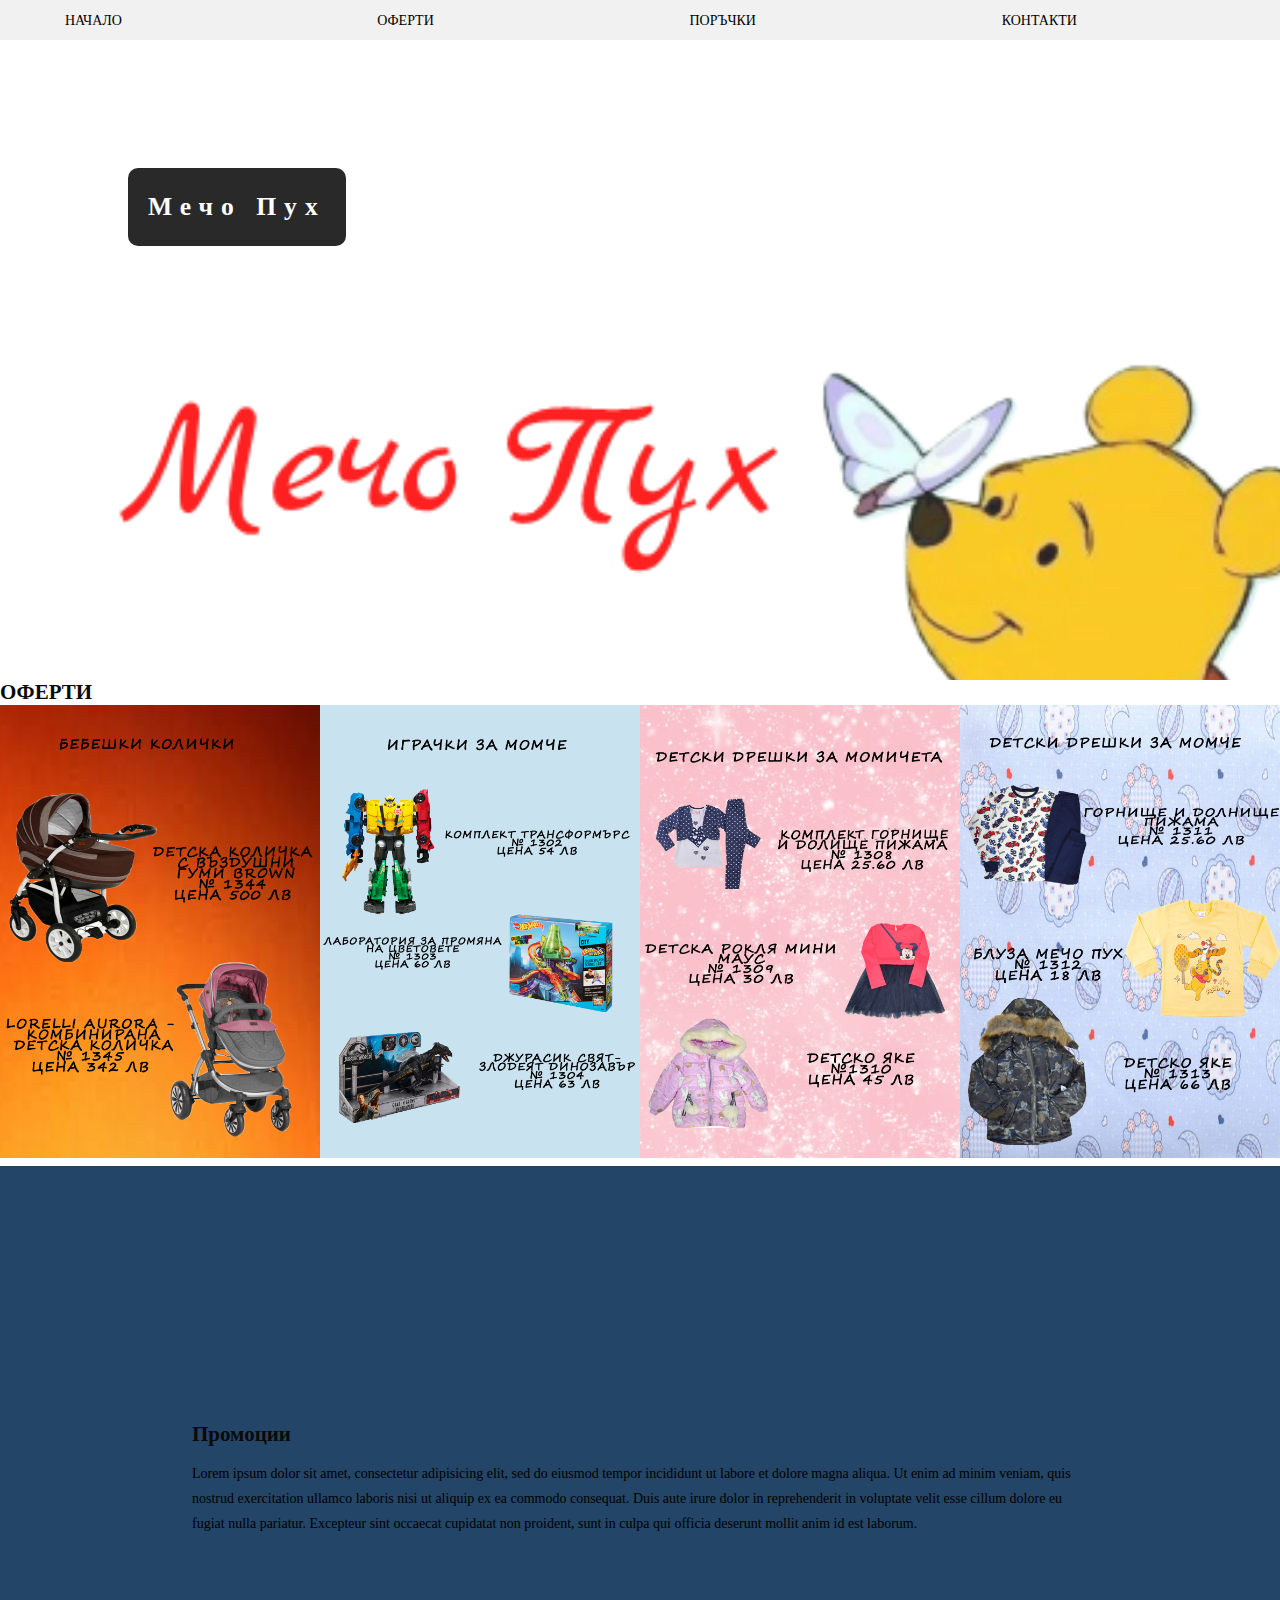
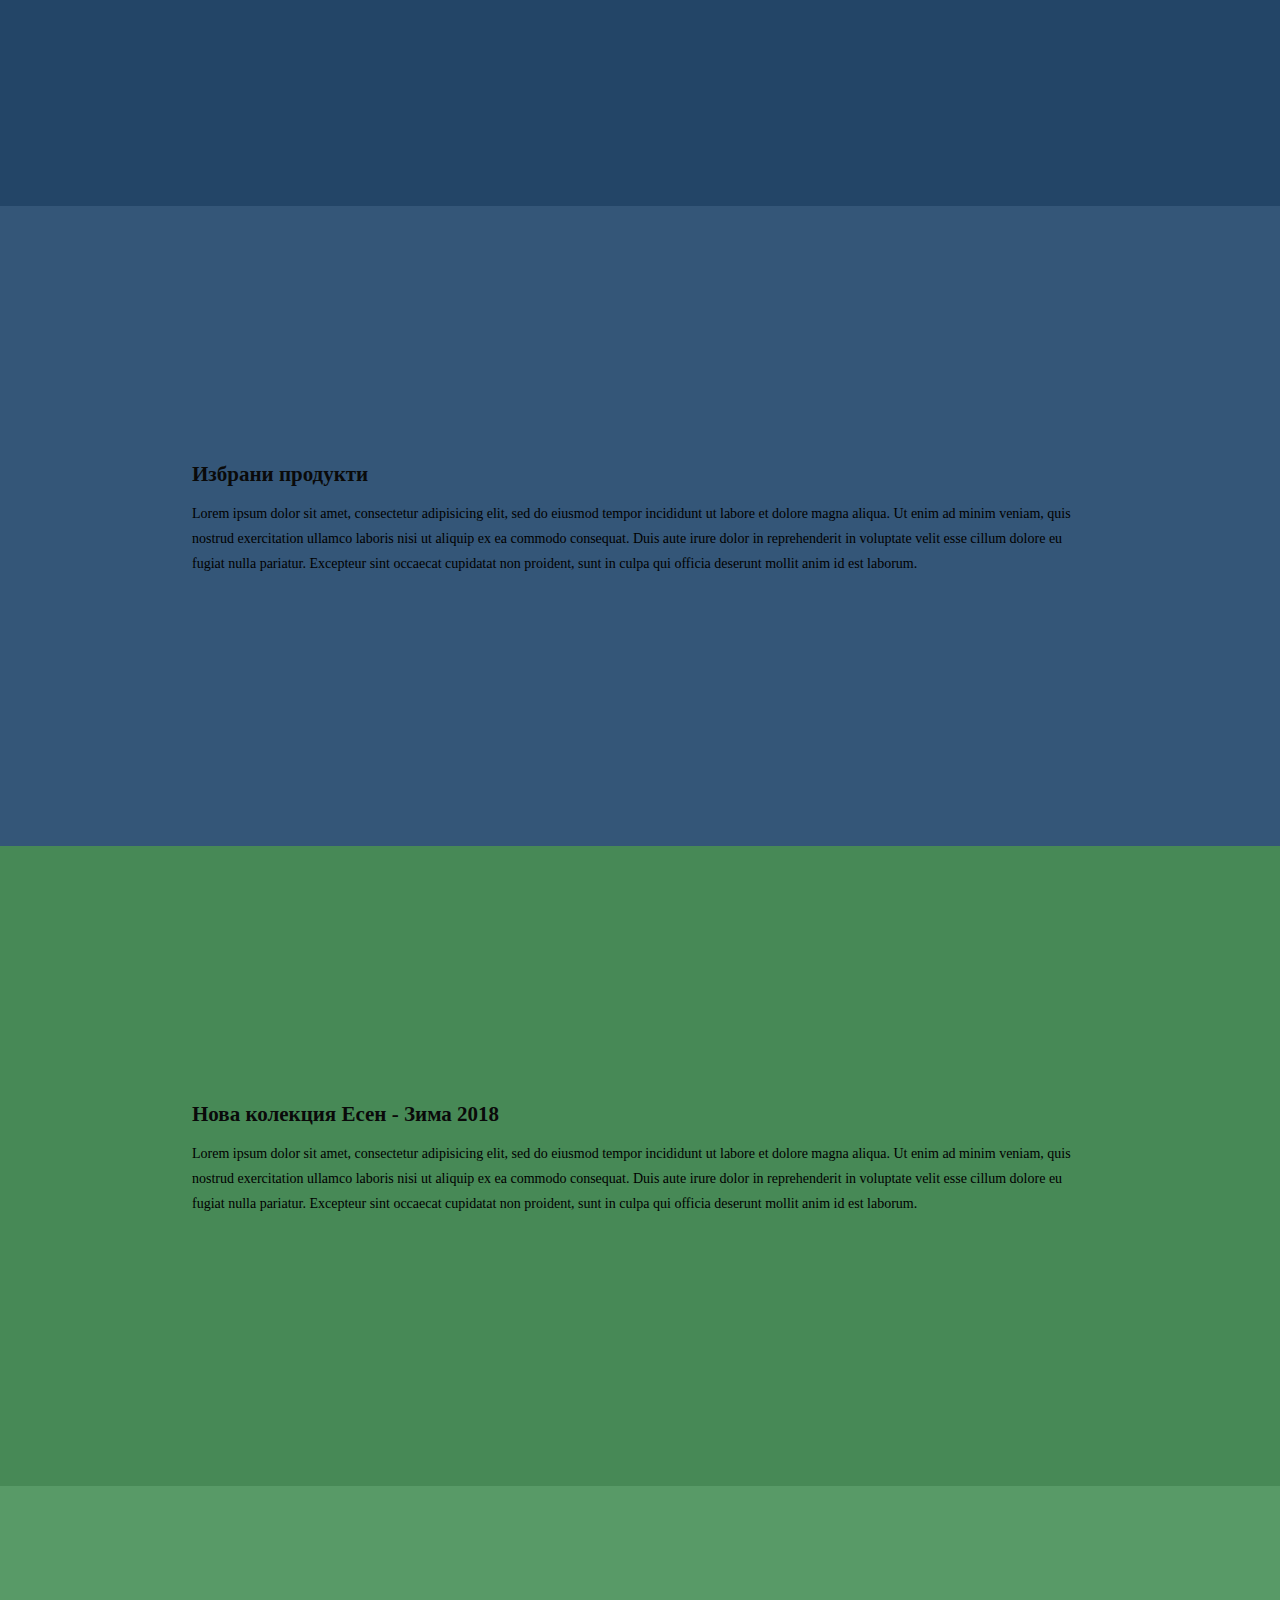
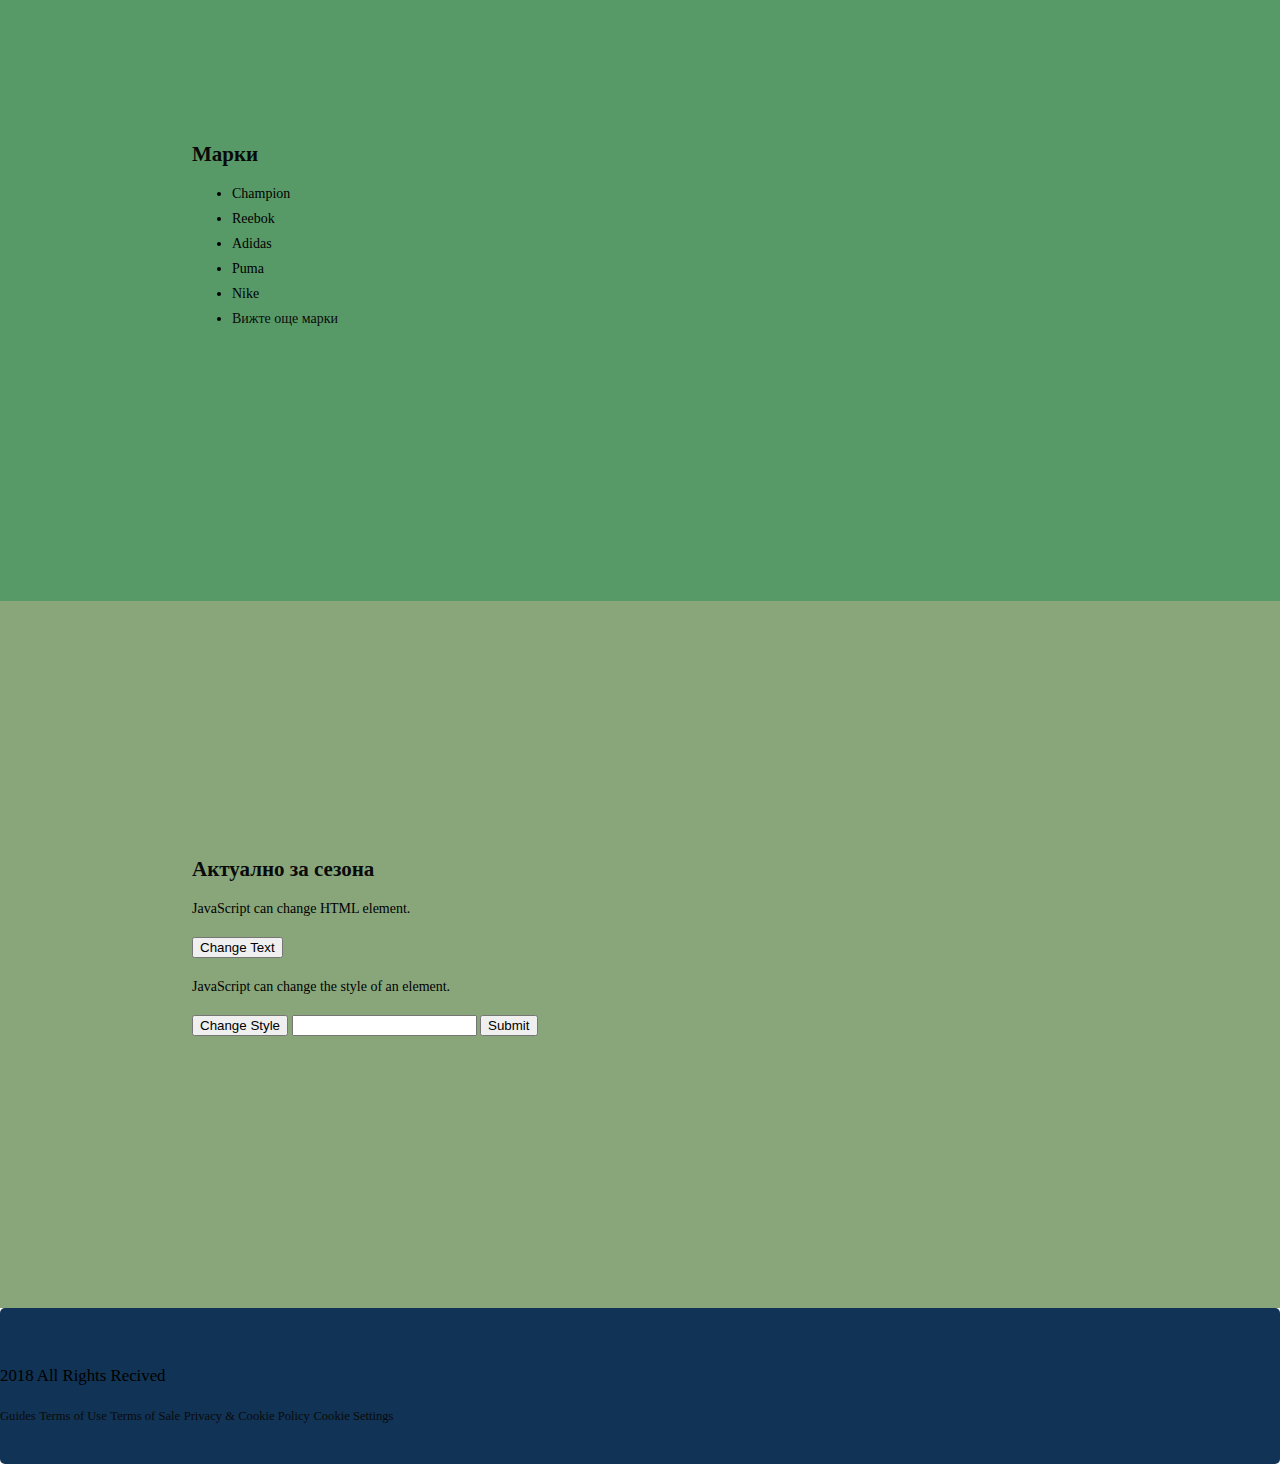
==== index.htm @ d4094ed6 "Add first files" ====
<!DOCTYPE html>
<html lang="bg" dir="ltr">
    <head>
        <meta charset="utf-8">
        <meta name="viewport" content="width=device-width, initial-scale=1">
        <title>SPORT BG</title>
    	<link rel="stylesheet" href="Style.css"/>
    </head>
    <body>
      	<header class="mainHeader">
          <nav id="primary-nav" aria-label="Main Navigation">
              <ul class="container">
                <li>
                  <a href="#" aria-current="page">НАЧАЛО</a>
               </li>
                <li>
                  <a href="#">ОФЕРТИ</a>
                </li>
                <li>
                  <a href="#">ПОРЪЧКИ</a>
                </li>
                <li>
                  <a href="#">КОНТАКТИ</a>
                </li>
            </ul>
          </nav>
      	</header>
        <div class="Header">
                <h1 class="Title">Мечо Пух</h1>
        </div>
    	<div class="mainContent">
    		<div class="Content">
          <header>
            <h2><a href="#" title="First post">ОФЕРТИ</a></h2>
          </header>
          <div class="Firstcontainer">
            <div class="container">
              <img src="img\Детски колички.png" alt="Детски колички" class="image">
              <div class="middle">
                <a href="CatalogSports.htm">Детски колички</a>
              </div>
            </div>
            <div class="container">
              <img src="img\Играчки за момче.png" alt="Играчки за момче" class="image">
              <div class="middle">
                <a href="CatalogSports.htm">Играчки за момче</a>
              </div>
            </div>
            <div class="container">
              <img src="img\Детски дрехи момиче.png" alt="Детски дрехи момиче" class="image">
              <div class="middle">
                <a href="CatalogSports.htm">Детски дрехи момиче</a>
              </div>
            </div>
            <div class="container">
              <img src="img\Детски дрехи момче.png" alt="Детски дрехи момче" class="image">
              <div class="middle">
                <a href="CatalogSports.htm">Детски дрехи момче</a>
              </div>
            </div>
          </div>
                <article class="Two">
                    <header>
                      <h2><a href="#" title="Second post">Промоции</a></h2>
    				        </header>
    					           <p>Lorem ipsum dolor sit amet, consectetur adipisicing elit, sed do eiusmod tempor incididunt ut labore et dolore magna aliqua. Ut enim ad minim veniam, quis nostrud exercitation ullamco laboris nisi ut aliquip ex ea commodo consequat. Duis aute irure dolor in reprehenderit in voluptate velit esse cillum dolore eu fugiat nulla pariatur. Excepteur sint occaecat cupidatat non proident, sunt in culpa qui officia deserunt mollit anim id est laborum.</p>
                </article>
                <article class="Three">
                    <header>
    					             <h2><a href="#" title="Second post">Избрани продукти</a></h2>
                    </header>
    					           <p>Lorem ipsum dolor sit amet, consectetur adipisicing elit, sed do eiusmod tempor incididunt ut labore et dolore magna aliqua. Ut enim ad minim veniam, quis nostrud exercitation ullamco laboris nisi ut aliquip ex ea commodo consequat. Duis aute irure dolor in reprehenderit in voluptate velit esse cillum dolore eu fugiat nulla pariatur. Excepteur sint occaecat cupidatat non proident, sunt in culpa qui officia deserunt mollit anim id est laborum.</p>
                </article>
                <article class="Four">
                    <header>
    					<h2><a href="#" title="Second post">Нова колекция Есен - Зима 2018</a></h2>
    				</header>
    					<p>Lorem ipsum dolor sit amet, consectetur adipisicing elit, sed do eiusmod tempor incididunt ut labore et dolore magna aliqua. Ut enim ad minim veniam, quis nostrud exercitation ullamco laboris nisi ut aliquip ex ea commodo consequat. Duis aute irure dolor in reprehenderit in voluptate velit esse cillum dolore eu fugiat nulla pariatur. Excepteur sint occaecat cupidatat non proident, sunt in culpa qui officia deserunt mollit anim id est laborum.</p>
                </article>
                <article class="Five">
                    <header>
    					<h2><a href="#" title="Second post">Марки</a></h2>
    				</header>
                    <ul>
                        <li>Champion</li>
                        <li>Reebok</li>
                        <li>Adidas</li>
                        <li>Puma</li>
                        <li>Nike</li>
                        <li><a href="CatalogBrands.htm">Вижте още марки</a></li>
                    </ul>
                </article>
                <article class="Six">
                  <header>
    					             <h2><a href="#" title="Second post">Актуално за сезона</a></h2>
                  </header>
                          <p id="demo">JavaScript can change HTML element.</p>
                          <button type="button" name="button" onclick="ChangeText()">Change Text</button>
                          <p id="style">JavaScript can change the style of an element.</p>
                          <button type="button" name="button" onclick="ChangeStyle()">Change Style</button>


                          <input id="number">
                          <button type="button" name="button" onclick="numberValidation()">Submit</button>
                          <p id="num"></p>
                </article>
    		</div>
    	</div>
    	<footer class="mainFooter">
          <p>2018 All Rights Recived</p>
          <a href="#">Guides</a>
          <a href="#">Terms of Use</a>
          <a href="#">Terms of Sale</a>
          <a href="#">Privacy & Cookie Policy</a>
          <a href="#">Cookie Settings</a>
    	</footer>
      <script>
          function ChangeText() {
              document.getElementById("demo").innerHTML = "Hello World";
          }
          function ChangeStyle() {
            for (var i = 0; i < 100; i++) {
              document.getElementById("style").style.fontSize="50px"+i;
            }
          }


          function numberValidation() {
              var x, text;
              x = document.getElementById("number").value;
              if (x<1||x>10) {
                  text= "Input not valid";
              }
              else {
                text = "Input valid";
              }
              document.getElementById("num").innerHTML=text;
          }
      </script>
    </body>
</html>
---- Style.css ----
:root {
	--primary-color:#F1F1F1;
	--secondary-color:#710016;
	--trird-color:#0A0A0A;
	--main-text-color:#FFF:
}

body {
	color:var(--main-text-color);
  width: 100%;
  margin: 0;
	font-size: 87.5%;
	font-family: Arial, 'Lucida Sans Unicode';
  font-family: 'Pangolin', cursive;
	line-height: 1.5;
	text-align: left;
}

a{
  text-decoration:none;
}

a:link, a:visited {
	color: #0A0A0A;
}

a:hover, a:active {
	color: var(--trird-color);
}

h2 {
	margin: 0 auto;
}

.body {
	margin: 0 auto;
	width: 100%;
	clear: both;
}

.mainHeader nav {
	background-color:var(--primary-color);
}

.mainHeader nav ul {
	grid-template-columns: repeat(auto-fit, minmax(91px, 1fr));
	display: grid;
	align-content: center;
	grid-column-gap: 9px;
	grid-row-gap: 10px;
	list-style: none;
	margin: 0 auto;
}

.mainHeader nav ul li {
	float: left;
	display: inline;
	list-style: none;
}

.mainHeader nav a:link, .mainHeader nav a:visited {
	color: var(--text-color);
	display: inline-block;
	padding: 10px 25px;
	height: 20px;
}

.mainHeader nav a:hover, .mainHeader nav a:active, .mainHeader nav .active a:link, .mainHeader nav .active a:visited {
	background-color: var(--secondary-color);
	text-shadow: none;
}

.mainHeader nav ul li a {
	border-radius: 5px;
	-noz-border-radius: 5px;
	-wedkit-border-radius: 5px;
}

.Title {
    background-color: var(--trird-color);
    position: absolute;
    top: 20%;
    left: 10%;
    padding: 20px;
    text-align: center;
    color: #FFF;
    font-size: 2vw;
    font-family: 'Pangolin', cursive;
    border-radius: 10px;
    letter-spacing: 8px;
}

.Header {
    position: relative;
    opacity: 0.87;
    background-image: url('img/back_3.png');
    background-size: cover;
    background-repeat: no-repeat;
    background-attachment: fixed;
		padding: 25% 15%;
}

.mainContent {
	line-height: 25px;
	border-radius: 5px;
	-noz-border-radius: 5px;
	-wedkit-border-radius: 5px;
}

.Content {
	width: 100%;
	float: none;
}

/* First post style */

.One {
  background-color: #123456;

}

.Firstcontainer {
	display: grid;
	grid-template-columns: auto auto auto auto auto;

}

.container {
  position: relative;
}

.container img {
	width: 100%;
	height: auto;
}

.image {
  opacity: 1;
  transition: 1s ease;
  backface-visibility: hidden;
}

.middle {
	padding-right: 5%;
  transition: .5s ease;
  opacity: 0;
  position: absolute;
  top: 50%;
  left: 50%;
  transform: translate(-50%, -50%);
  -ms-transform: translate(-50%, -50%);
  text-align: center;
}

.container:hover .image {
  opacity: 0.3;
}

.container:hover .middle {
  opacity: 1;
}

 .middle a {
  background-color: #4CAF50;
  color: white;
  font-size: 1.5vw;

}
/* End first post style*/

.Two {
    background-color: #234567;
    padding: 20% 15%;
}

.Three {
    background-color: #345678;
    padding: 20% 15%;
}

.Four {
    background-color: #478956;
    padding: 20% 15%;
}

.Five {
    background-color: #589A67;
    padding: 20% 15%;
}

.Six {
    background-color: #89A67B;
    padding: 20% 15%;
}

h1 {
	margin: 0;
}

.mainFooter {
	width: 100%;
	border-radius: 5px;
	-noz-border-radius: 5px;
	-wedkit-border-radius: 5px;
	background-color: #113355;
	padding: 3% 0%;
}

.mainFooter p {
	font-size: 120%;
	width: 100%;
	color: #000;
}

.mainFooter a {
	font-size: 90%;
}


@media only screen and (min-width: 150px) and (max-width: 780px)
{

	.body {
		width: 90%;
		font-size: 95%;
	}

	.mainHeader nav {
		height: 200px;
	}

	.mainHeader nav ul {
		padding-left: 0;
	}

	.mainHeader nav ul li {
		width: 100%;
		text-align: center;
	}

	.mainHeader nav a:link, .mainHeader nav a:visited {
		padding: 10px 25px;
		height: 20px;
		display: block;
	}

	.Title {
		font-size: 60%;
		position: sticky;
	}

	.Content {
		width: 100%;
		float: left;
		margin-top: 0%;
	}

	.Two, .Three, .Four, .Five, .Six{
		margin-top: 3%;
	}

	.mainFooter {
		padding: 0px;
	}

	.mainFooter p {
		text-align: center;
		margin: 0px;
	}

	.mainFooter a {
		text-align: center;
		display: block;
		margin: 0px;
		align: center;
	}
}
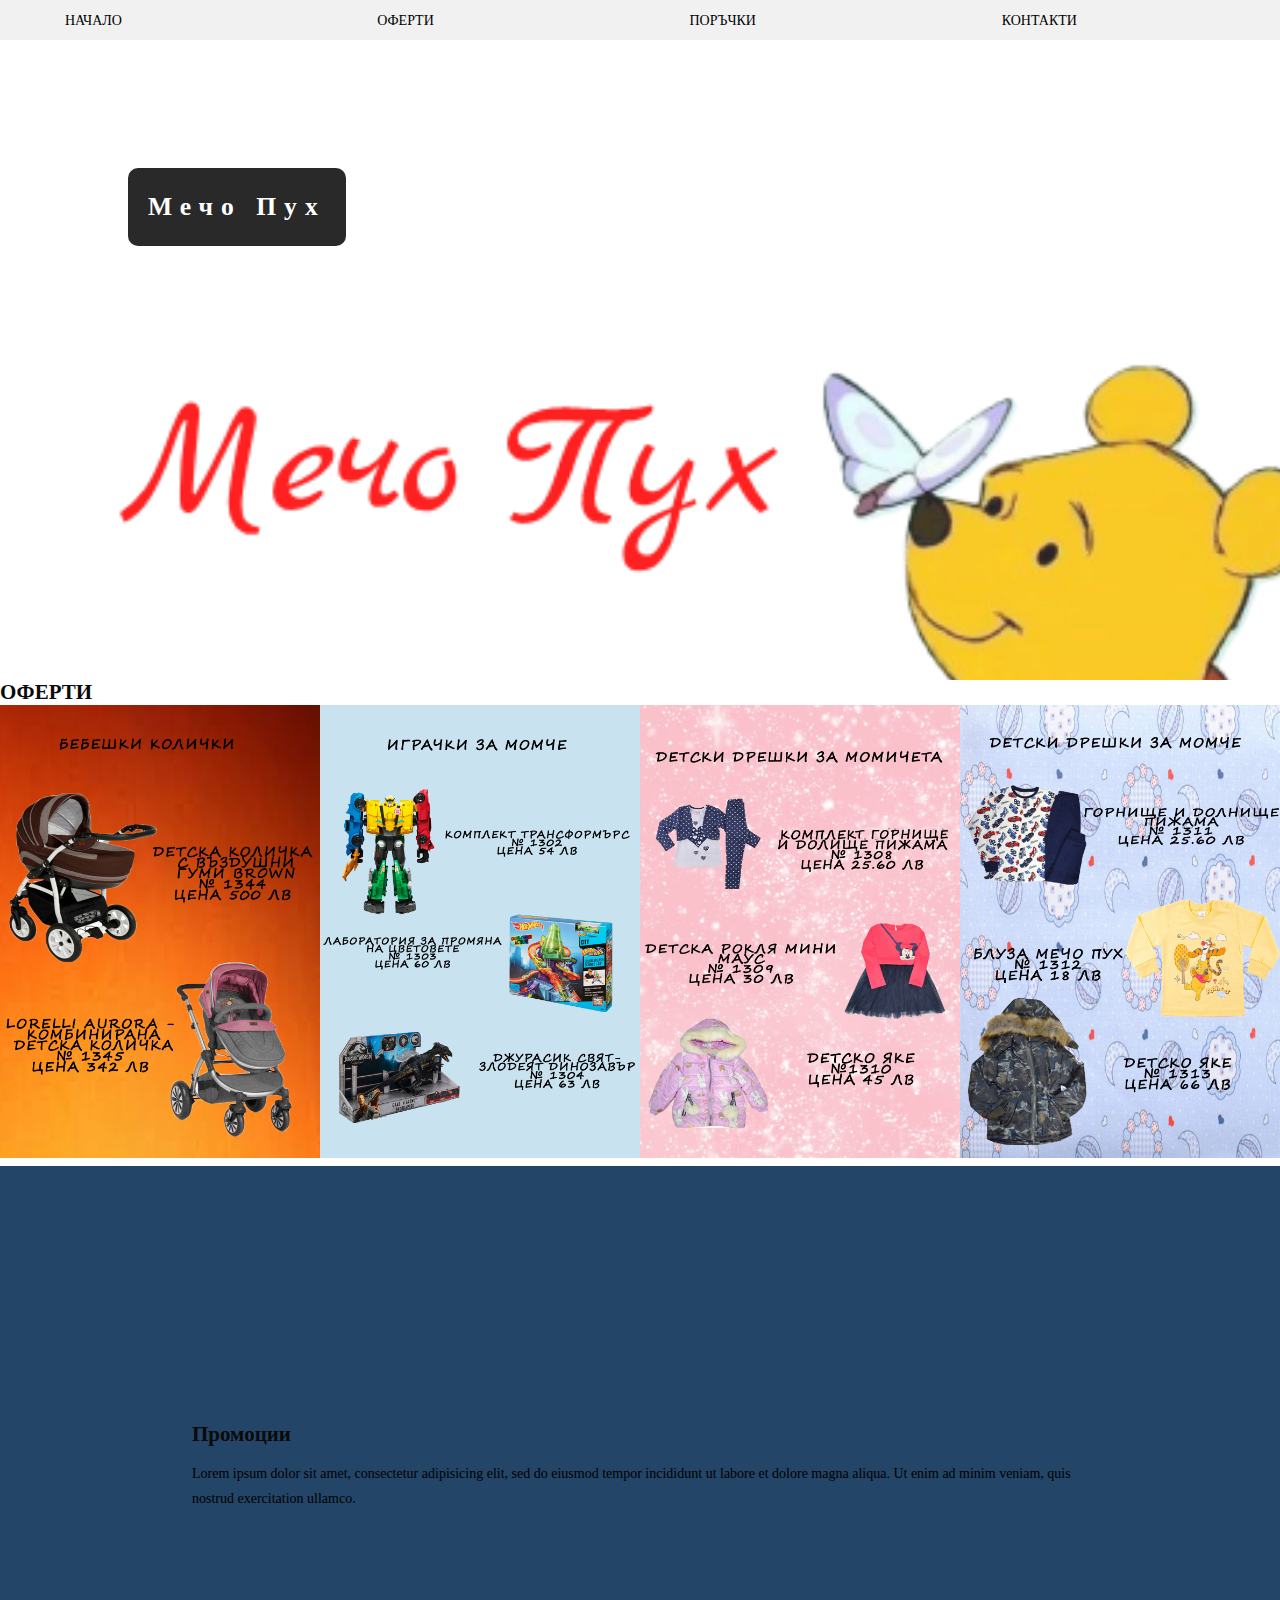
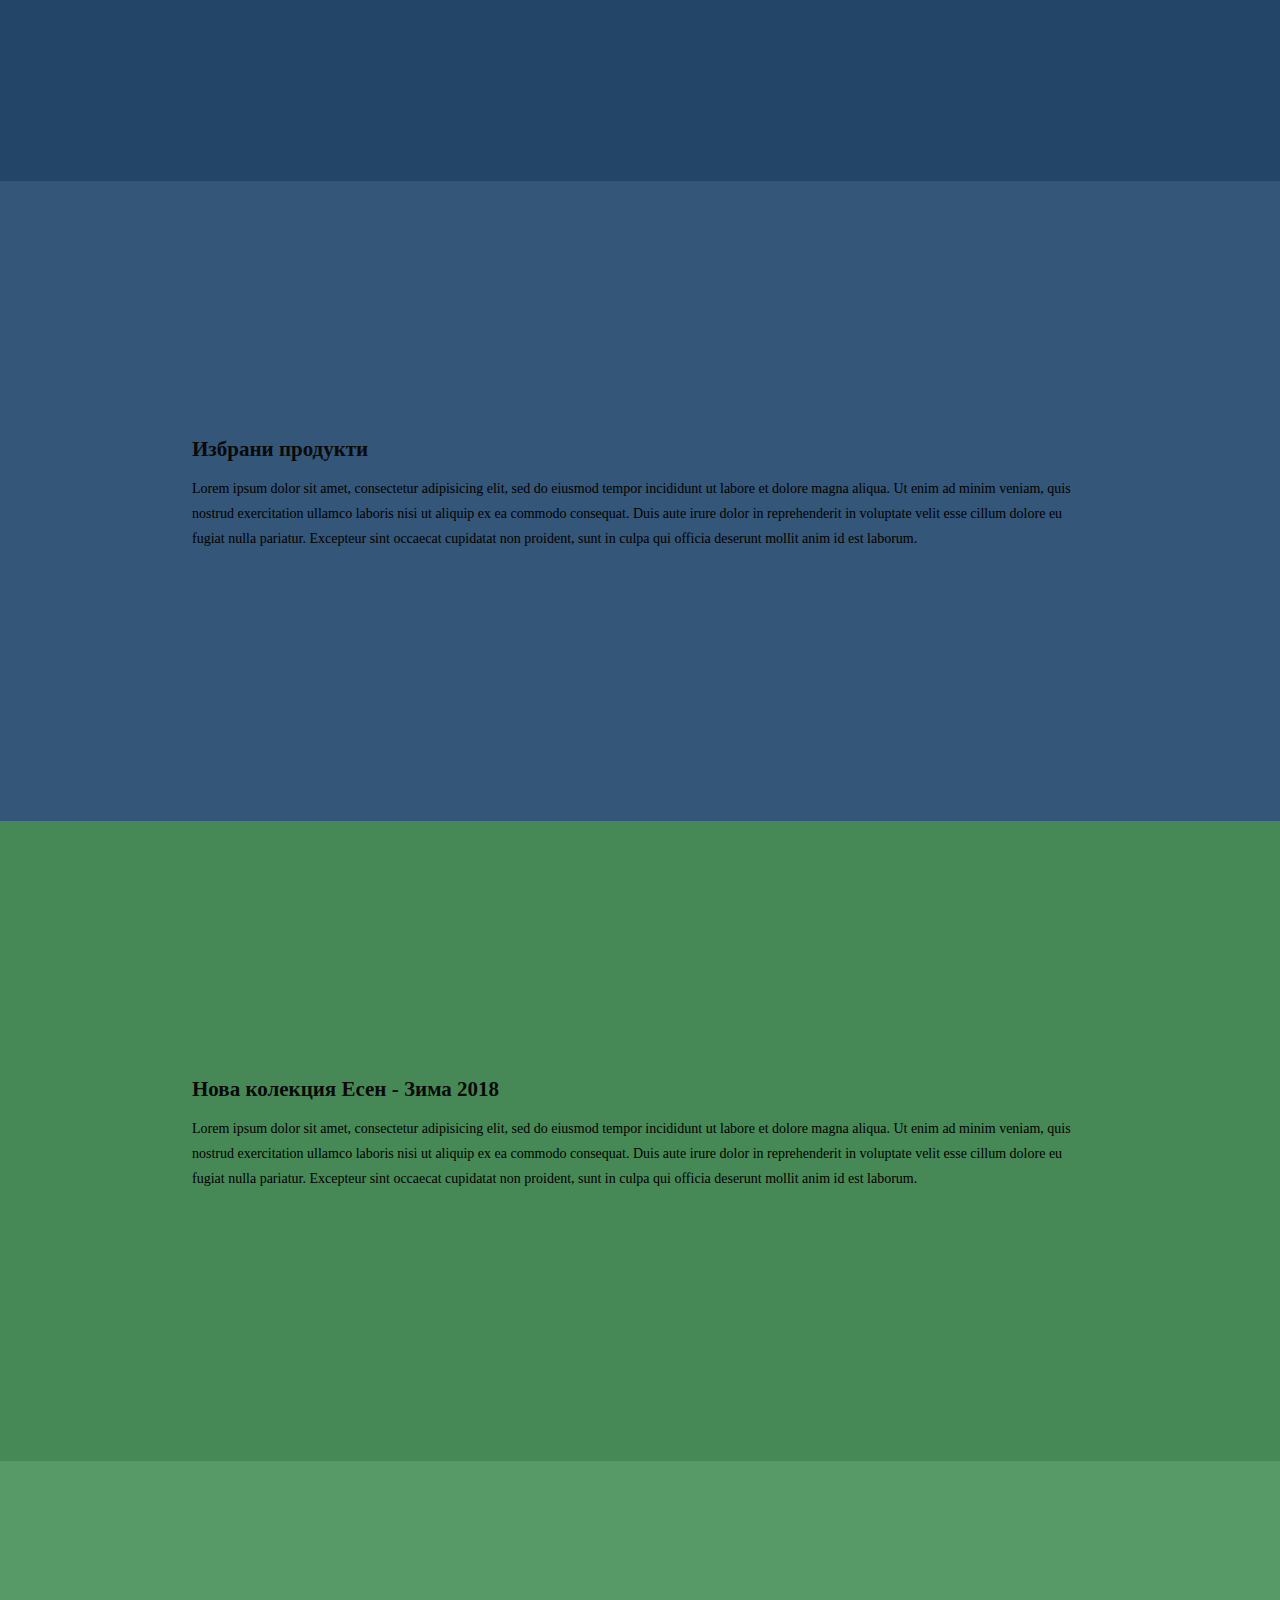
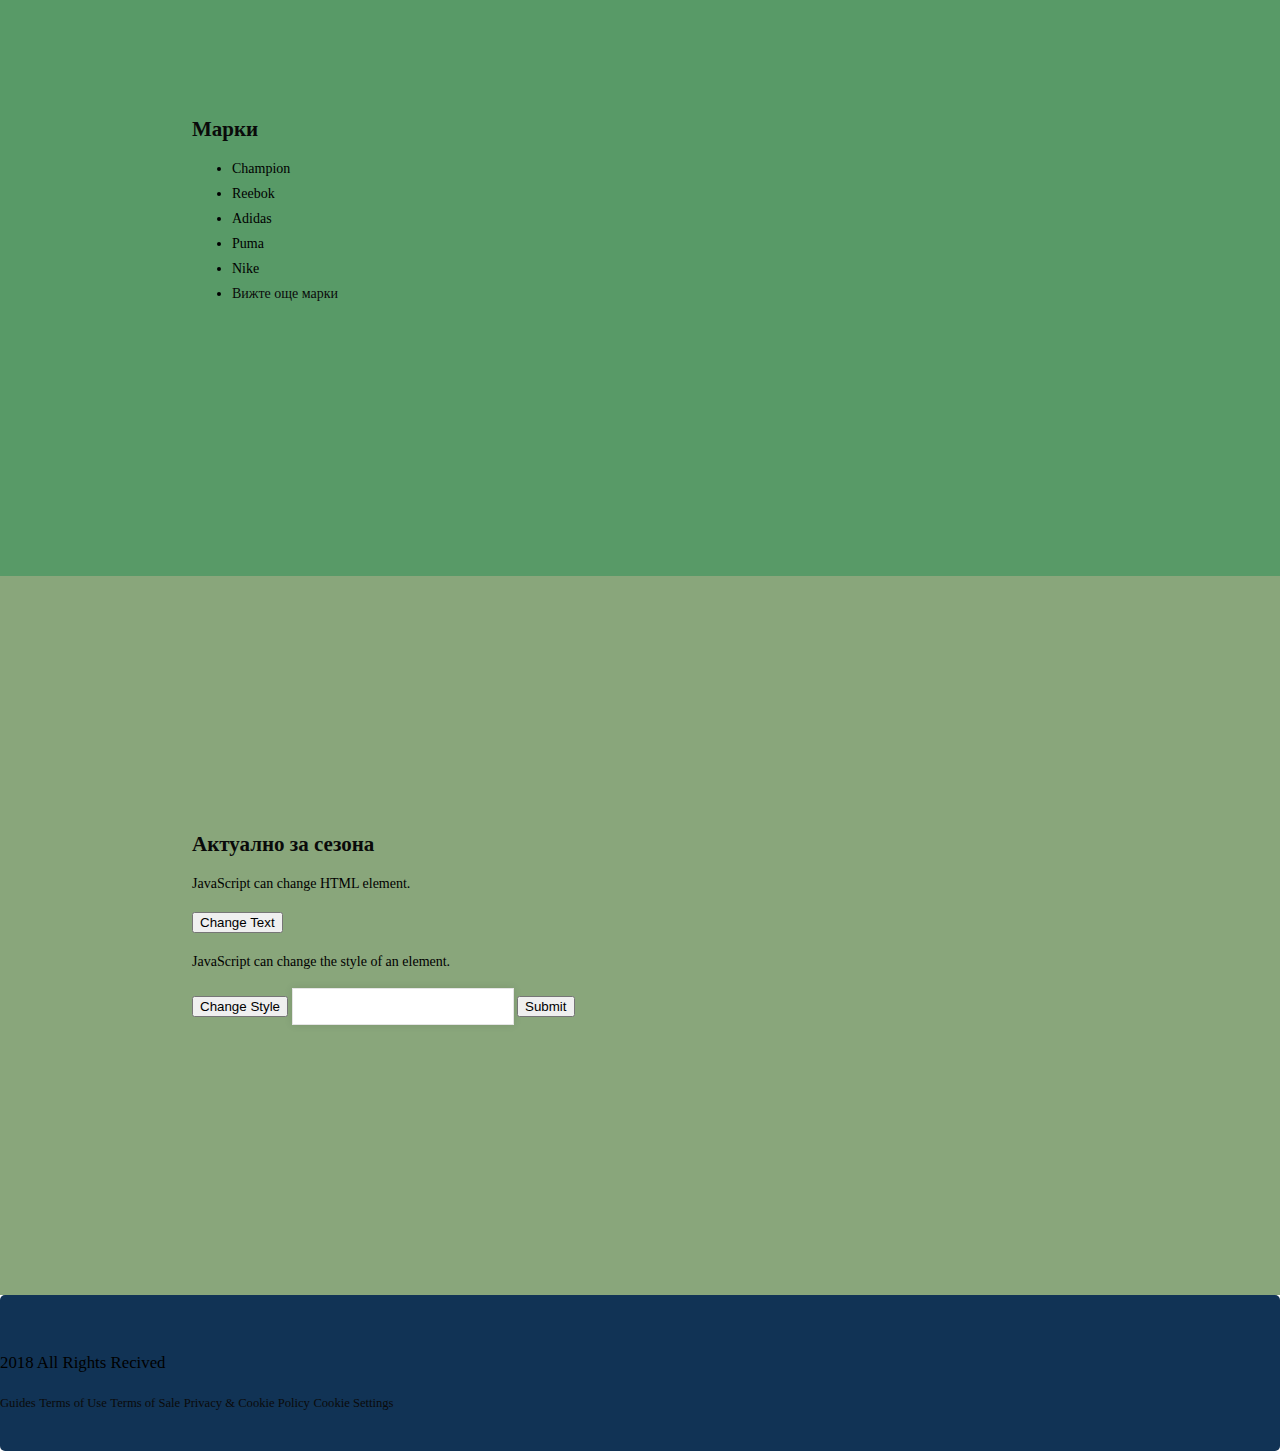
==== commit 23e93d28: "Add contact from" ====
--- a/index.htm
+++ b/index.htm
@@ -12,7 +12,7 @@
               <ul class="container">
                 <li>
                   <a href="#" aria-current="page">НАЧАЛО</a>
-               </li>
+                </li>
                 <li>
                   <a href="#">ОФЕРТИ</a>
                 </li>
@@ -20,7 +20,7 @@
                   <a href="#">ПОРЪЧКИ</a>
                 </li>
                 <li>
-                  <a href="#">КОНТАКТИ</a>
+                  <a href="Contact.htm">КОНТАКТИ</a>
                 </li>
             </ul>
           </nav>
@@ -62,8 +62,8 @@
                 <article class="Two">
                     <header>
                       <h2><a href="#" title="Second post">Промоции</a></h2>
-    				        </header>
-    					           <p>Lorem ipsum dolor sit amet, consectetur adipisicing elit, sed do eiusmod tempor incididunt ut labore et dolore magna aliqua. Ut enim ad minim veniam, quis nostrud exercitation ullamco laboris nisi ut aliquip ex ea commodo consequat. Duis aute irure dolor in reprehenderit in voluptate velit esse cillum dolore eu fugiat nulla pariatur. Excepteur sint occaecat cupidatat non proident, sunt in culpa qui officia deserunt mollit anim id est laborum.</p>
+    				</header>
+    					 <p>Lorem ipsum dolor sit amet, consectetur adipisicing elit, sed do eiusmod tempor incididunt ut labore et dolore magna aliqua. Ut enim ad minim veniam, quis nostrud exercitation ullamco.</p>
                 </article>
                 <article class="Three">
                     <header>
@@ -114,28 +114,6 @@
           <a href="#">Privacy & Cookie Policy</a>
           <a href="#">Cookie Settings</a>
     	</footer>
-      <script>
-          function ChangeText() {
-              document.getElementById("demo").innerHTML = "Hello World";
-          }
-          function ChangeStyle() {
-            for (var i = 0; i < 100; i++) {
-              document.getElementById("style").style.fontSize="50px"+i;
-            }
-          }
-
-
-          function numberValidation() {
-              var x, text;
-              x = document.getElementById("number").value;
-              if (x<1||x>10) {
-                  text= "Input not valid";
-              }
-              else {
-                text = "Input valid";
-              }
-              document.getElementById("num").innerHTML=text;
-          }
-      </script>
+      <script src="Contact.js"></script>
     </body>
 </html>
--- a/Style.css
+++ b/Style.css
@@ -26,6 +26,10 @@
 
 a:hover, a:active {
 	color: var(--trird-color);
+}
+
+h1 {
+	margin: 0;
 }
 
 h2 {
@@ -113,7 +117,6 @@
 }
 
 /* First post style */
-
 .One {
   background-color: #123456;
 
@@ -193,9 +196,64 @@
     padding: 20% 15%;
 }
 
-h1 {
-	margin: 0;
-}
+/* Style of the Contact form*/
+.ContactBody {
+	background-image: url("img/NikeShorts4.jpg");
+	padding: 50px 100px;
+	font-size: 13px;
+	font-style: Verdana, Tahoma, sans-serif;
+}
+
+input, textarea {
+	padding: 10px;
+	border: 1px solid #E5E5E5;
+	width: 200px;
+	color: gray;
+	box-shadow: rgba(0, 0, 0, 0.1) 0px 0px 8px;
+	-moz-box-shadow: rgba(0, 0, 0, 0.1) 0px 0px 8px;
+	-webkit-box-shadow: rgba(0, 0, 0, 0.1) 0px 0px 8px;
+}
+
+textarea {
+	width: 400px;
+	max-width: 400px;
+	min-width: 400px;
+	height: 150px;
+	min-height: 50px;
+	max-height: 500px;
+	line-height: 18px;
+}
+
+input:hover, textarea:hover, input:focus, textarea:focus {
+	border-color: 1px solid #C9C9C9;
+	box-shadow: rgba(0, 0, 0, 0.2) 0px 0px 8px;
+	-moz-box-shadow: rgba(0, 0, 0, 0.2) 0px 0px 8px;
+	-webkit-box-shadow: rgba(0, 0, 0, 0.2) 0px 0px 8px;
+}
+
+.form label {
+	margin-left: 10px;
+	color: gray;
+}
+
+.submit input {
+	width: 100px;
+	height: 40px;
+	background-color: #474E69;
+	color: #FFF;
+	border-radius: 3px;
+	-moz-border-radius: 3px;
+	-webkit-border-radius: 3px;
+}
+
+.submit input:hover {
+	box-shadow: rgba(255, 255, 255, 0.2) 0px 0px 8px;
+	-moz-box-shadow: rgba(255, 255, 255, 0.2) 0px 0px 8px;
+	-webkit-box-shadow: rgba(255, 255, 255, 0.2) 0px 0px 8px;
+	background-color: #585d73;
+
+}
+/*END Style of the contact form */
 
 .mainFooter {
 	width: 100%;
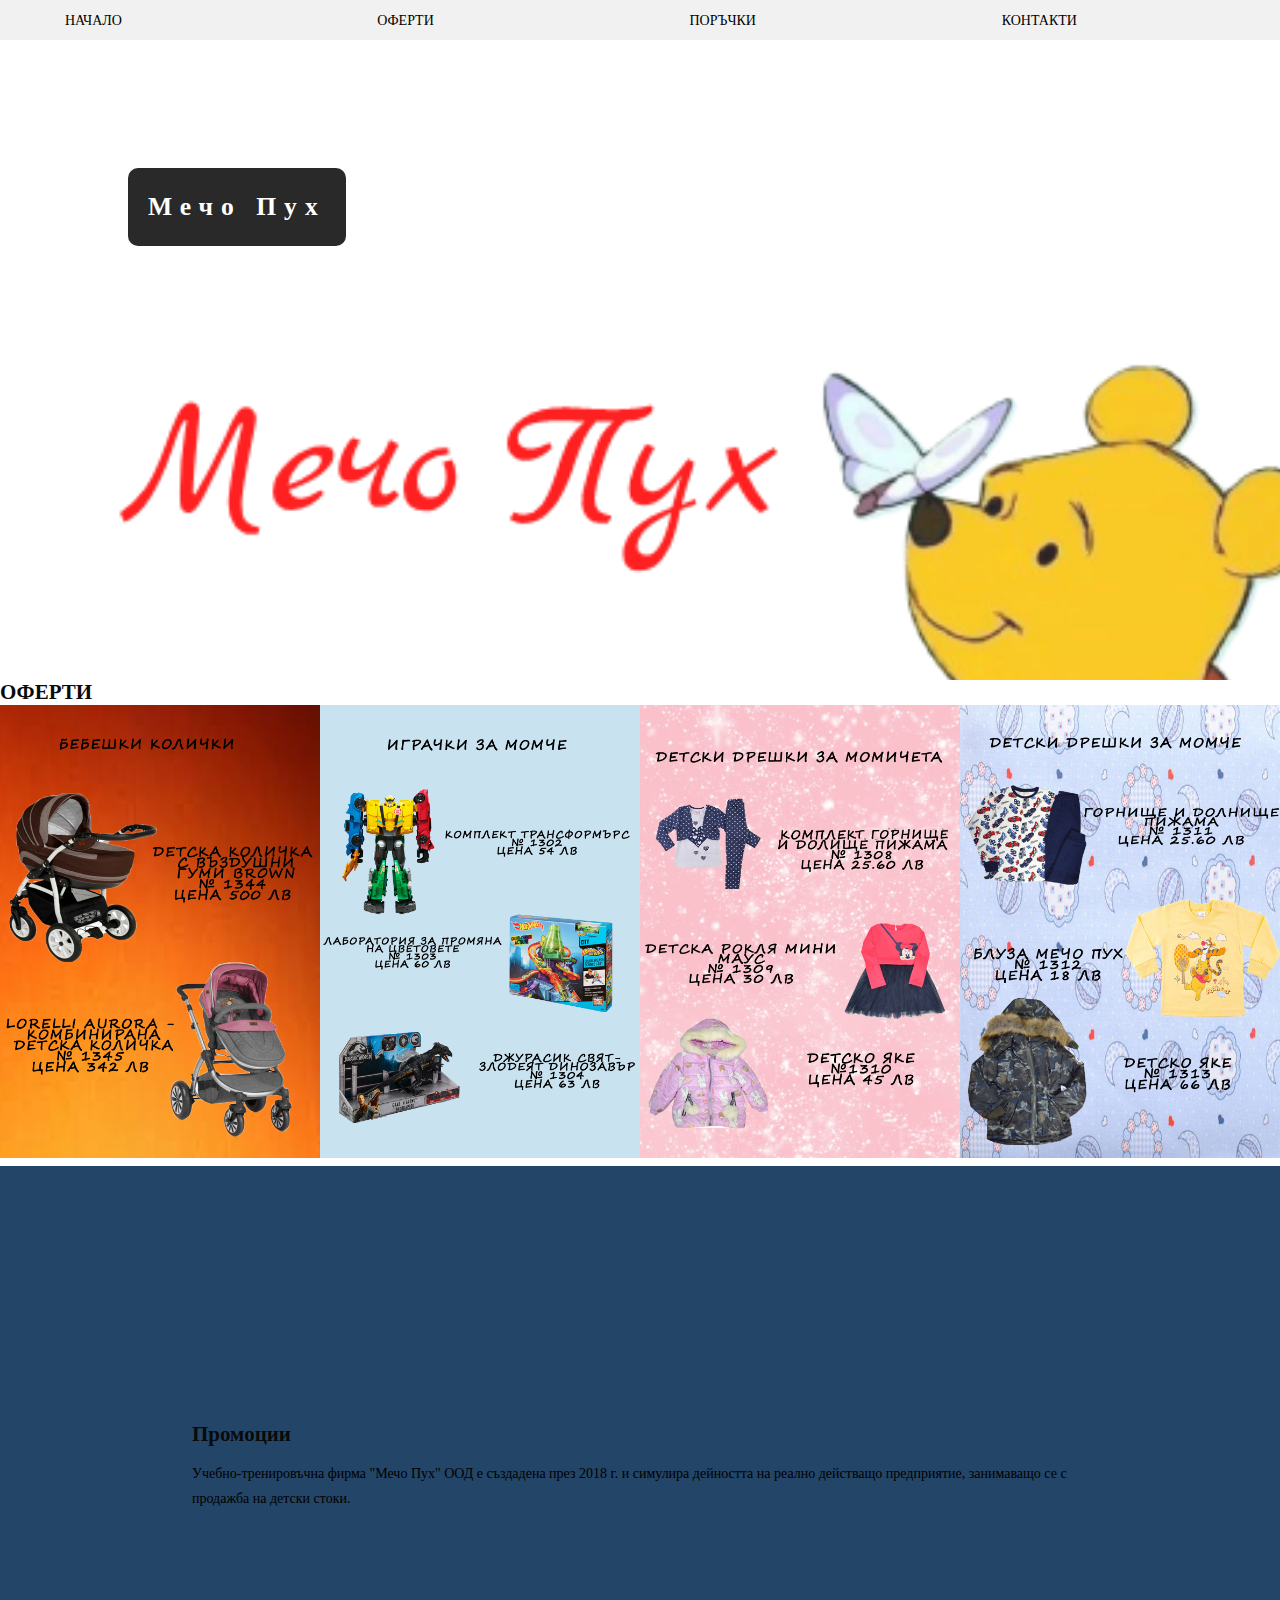
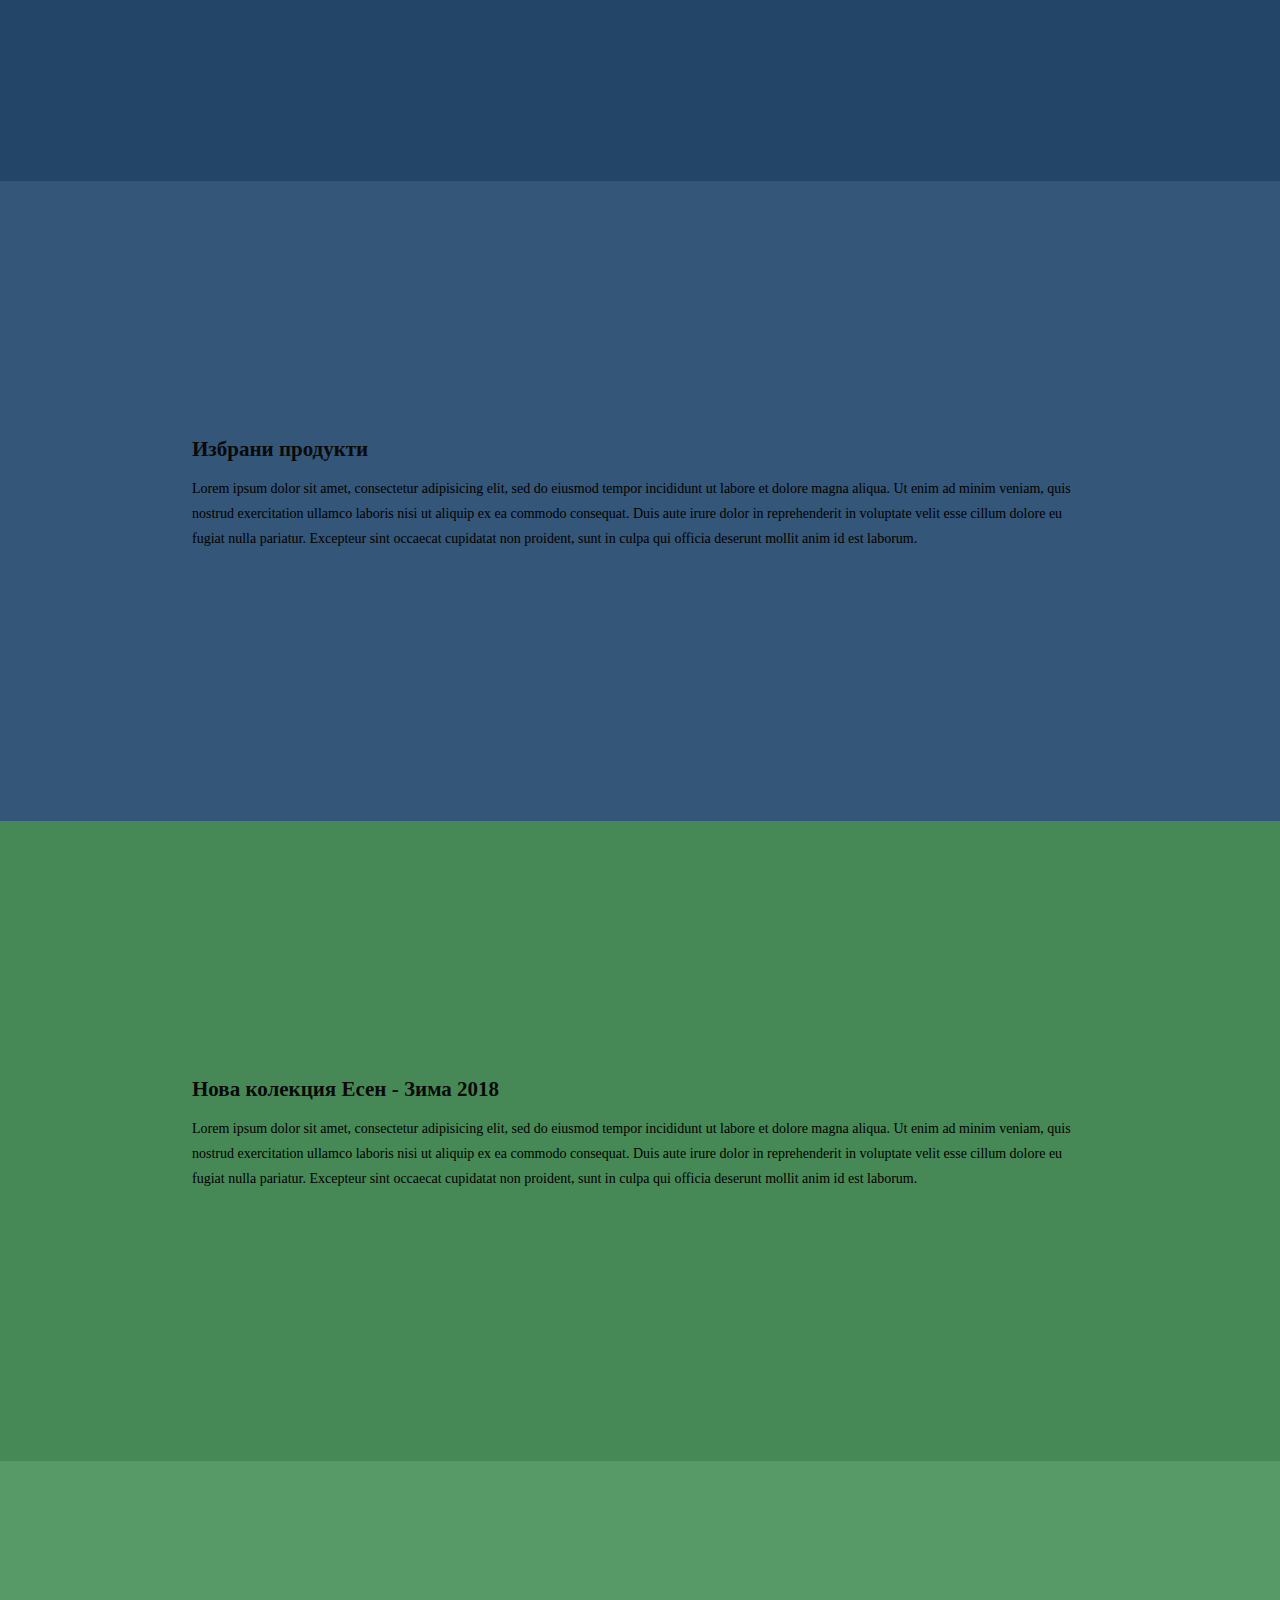
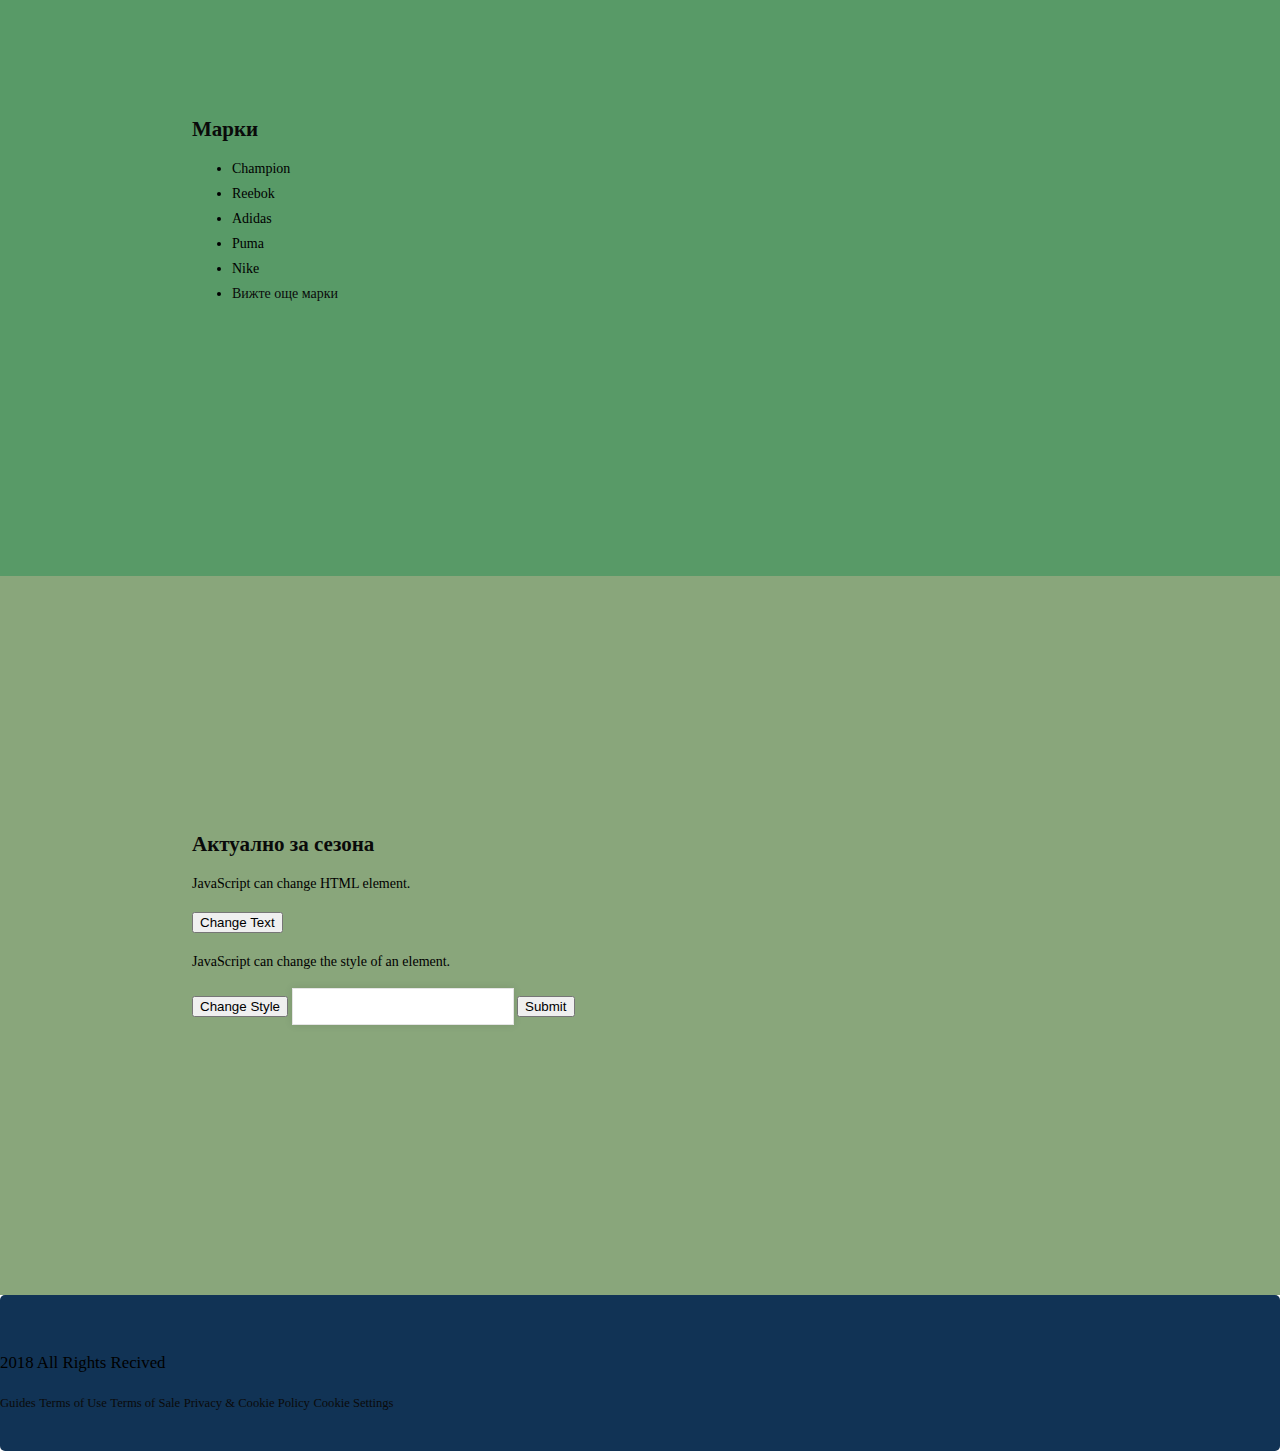
==== commit 371c3795: "Merge pull request #3 from LachezarDimitrov/NewPhotos" ====
--- a/index.htm
+++ b/index.htm
@@ -17,7 +17,7 @@
                   <a href="#">ОФЕРТИ</a>
                 </li>
                 <li>
-                  <a href="#">ПОРЪЧКИ</a>
+                  <a href="Orders.htm">ПОРЪЧКИ</a>
                 </li>
                 <li>
                   <a href="Contact.htm">КОНТАКТИ</a>
@@ -63,7 +63,7 @@
                     <header>
                       <h2><a href="#" title="Second post">Промоции</a></h2>
     				</header>
-    					 <p>Lorem ipsum dolor sit amet, consectetur adipisicing elit, sed do eiusmod tempor incididunt ut labore et dolore magna aliqua. Ut enim ad minim veniam, quis nostrud exercitation ullamco.</p>
+    					 <p>Учебно-тренировъчна фирма "Мечо Пух" ООД е създадена през 2018 г. и симулира дейността на реално действащо предприятие, занимаващо се с продажба на детски стоки.</p>
                 </article>
                 <article class="Three">
                     <header>
--- a/Style.css
+++ b/Style.css
@@ -43,7 +43,7 @@
 }
 
 .mainHeader nav {
-	background-color:var(--primary-color);
+	background-color: var(--primary-color);
 }
 
 .mainHeader nav ul {
@@ -119,13 +119,11 @@
 /* First post style */
 .One {
   background-color: #123456;
-
 }
 
 .Firstcontainer {
 	display: grid;
 	grid-template-columns: auto auto auto auto auto;
-
 }
 
 .container {
@@ -197,11 +195,33 @@
 }
 
 /* Style of the Contact form*/
+#OrdersTittle {
+	background-color: pink;
+	grid-area: top_left;
+	margin: 0;
+	padding: 20%;
+}
+
+#OrdersBackground { grid-area: right; }
+
 .ContactBody {
-	background-image: url("img/NikeShorts4.jpg");
-	padding: 50px 100px;
+	background-color: white;
+	max-height: 720px;
+	max-width: 1580px;
+	overflow-x: hidden;
+	overflow-y: hidden;
 	font-size: 13px;
 	font-style: Verdana, Tahoma, sans-serif;
+	display: grid;
+	grid-template-areas:
+	'top_left right'
+	'left right';
+}
+
+.form {
+	padding: 10%;
+	background-color: pink;
+	grid-area: left;
 }
 
 input, textarea {
@@ -251,8 +271,9 @@
 	-moz-box-shadow: rgba(255, 255, 255, 0.2) 0px 0px 8px;
 	-webkit-box-shadow: rgba(255, 255, 255, 0.2) 0px 0px 8px;
 	background-color: #585d73;
-
-}
+}
+
+#OrdersBackground { width: 100%; }
 /*END Style of the contact form */
 
 .mainFooter {
@@ -333,3 +354,5 @@
 		align: center;
 	}
 }
+
+@media only screen and (min-width: 150px) and (max-width: 1580px)
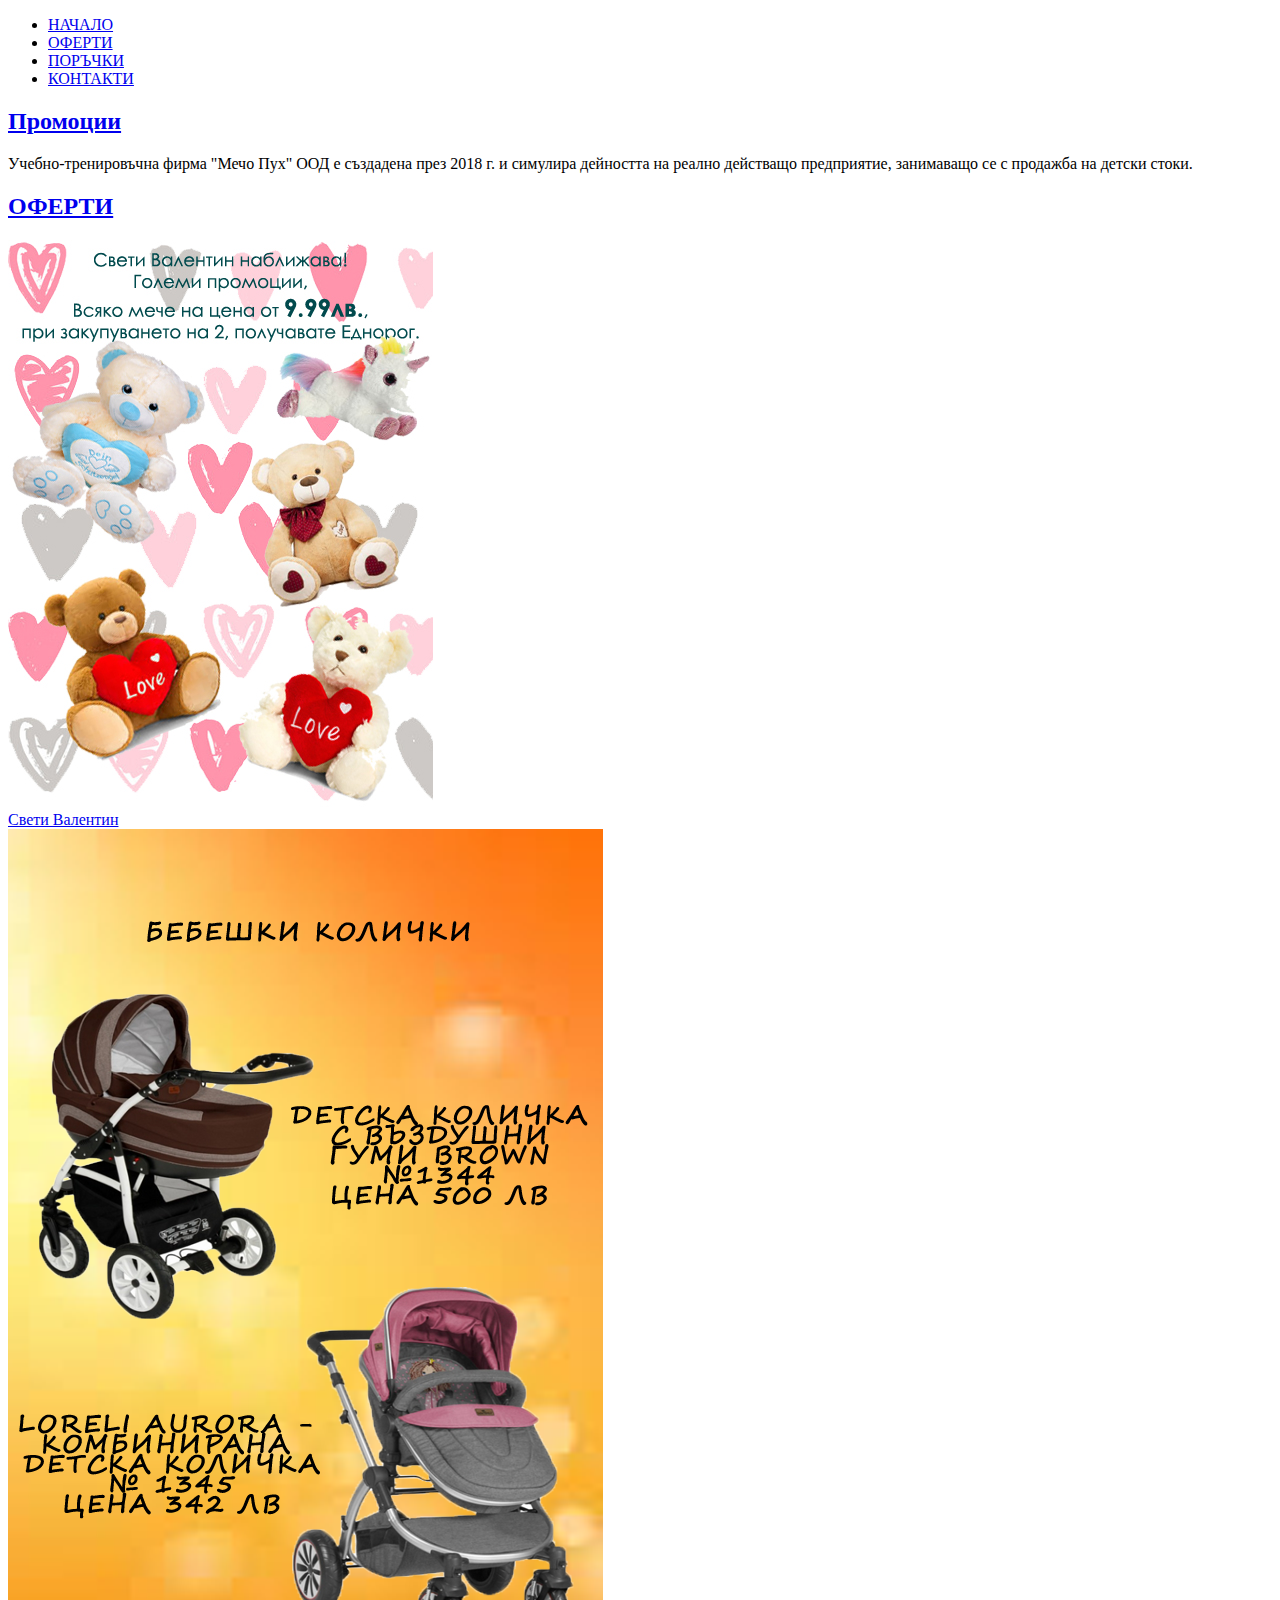
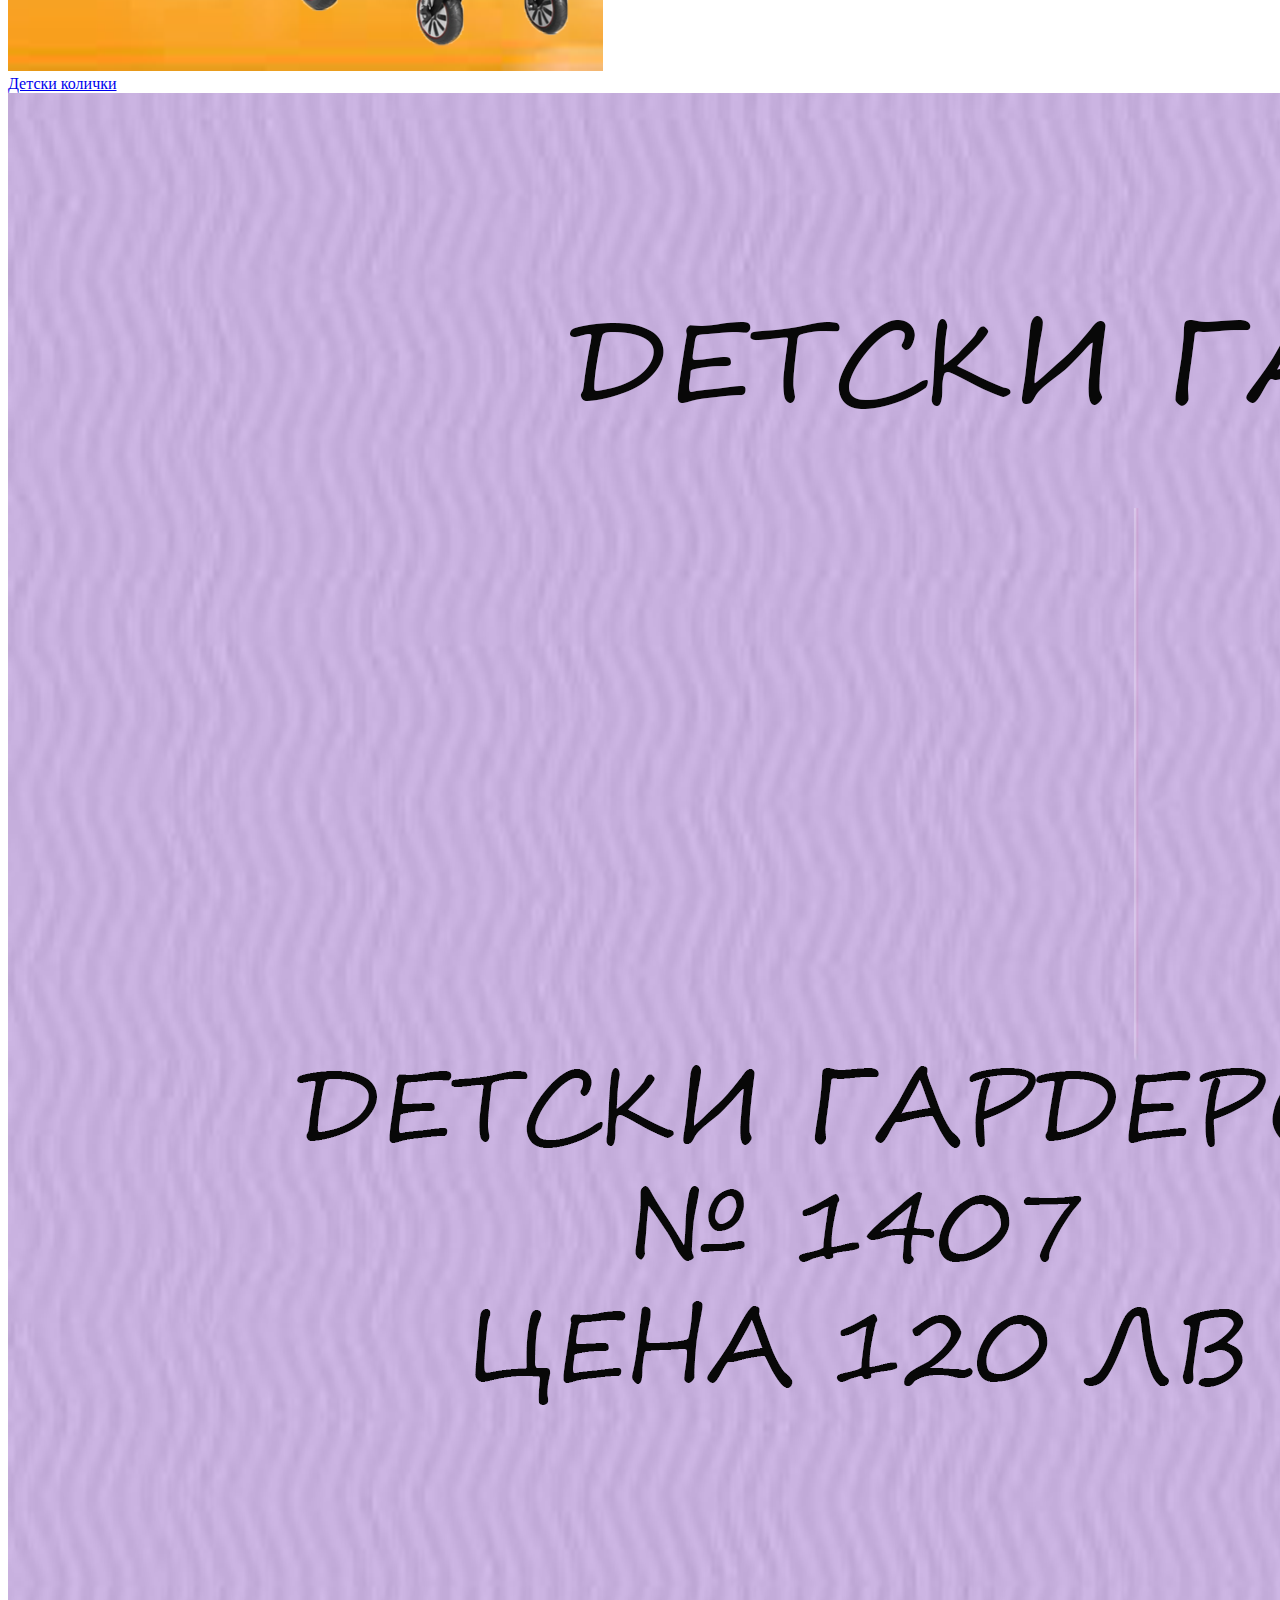
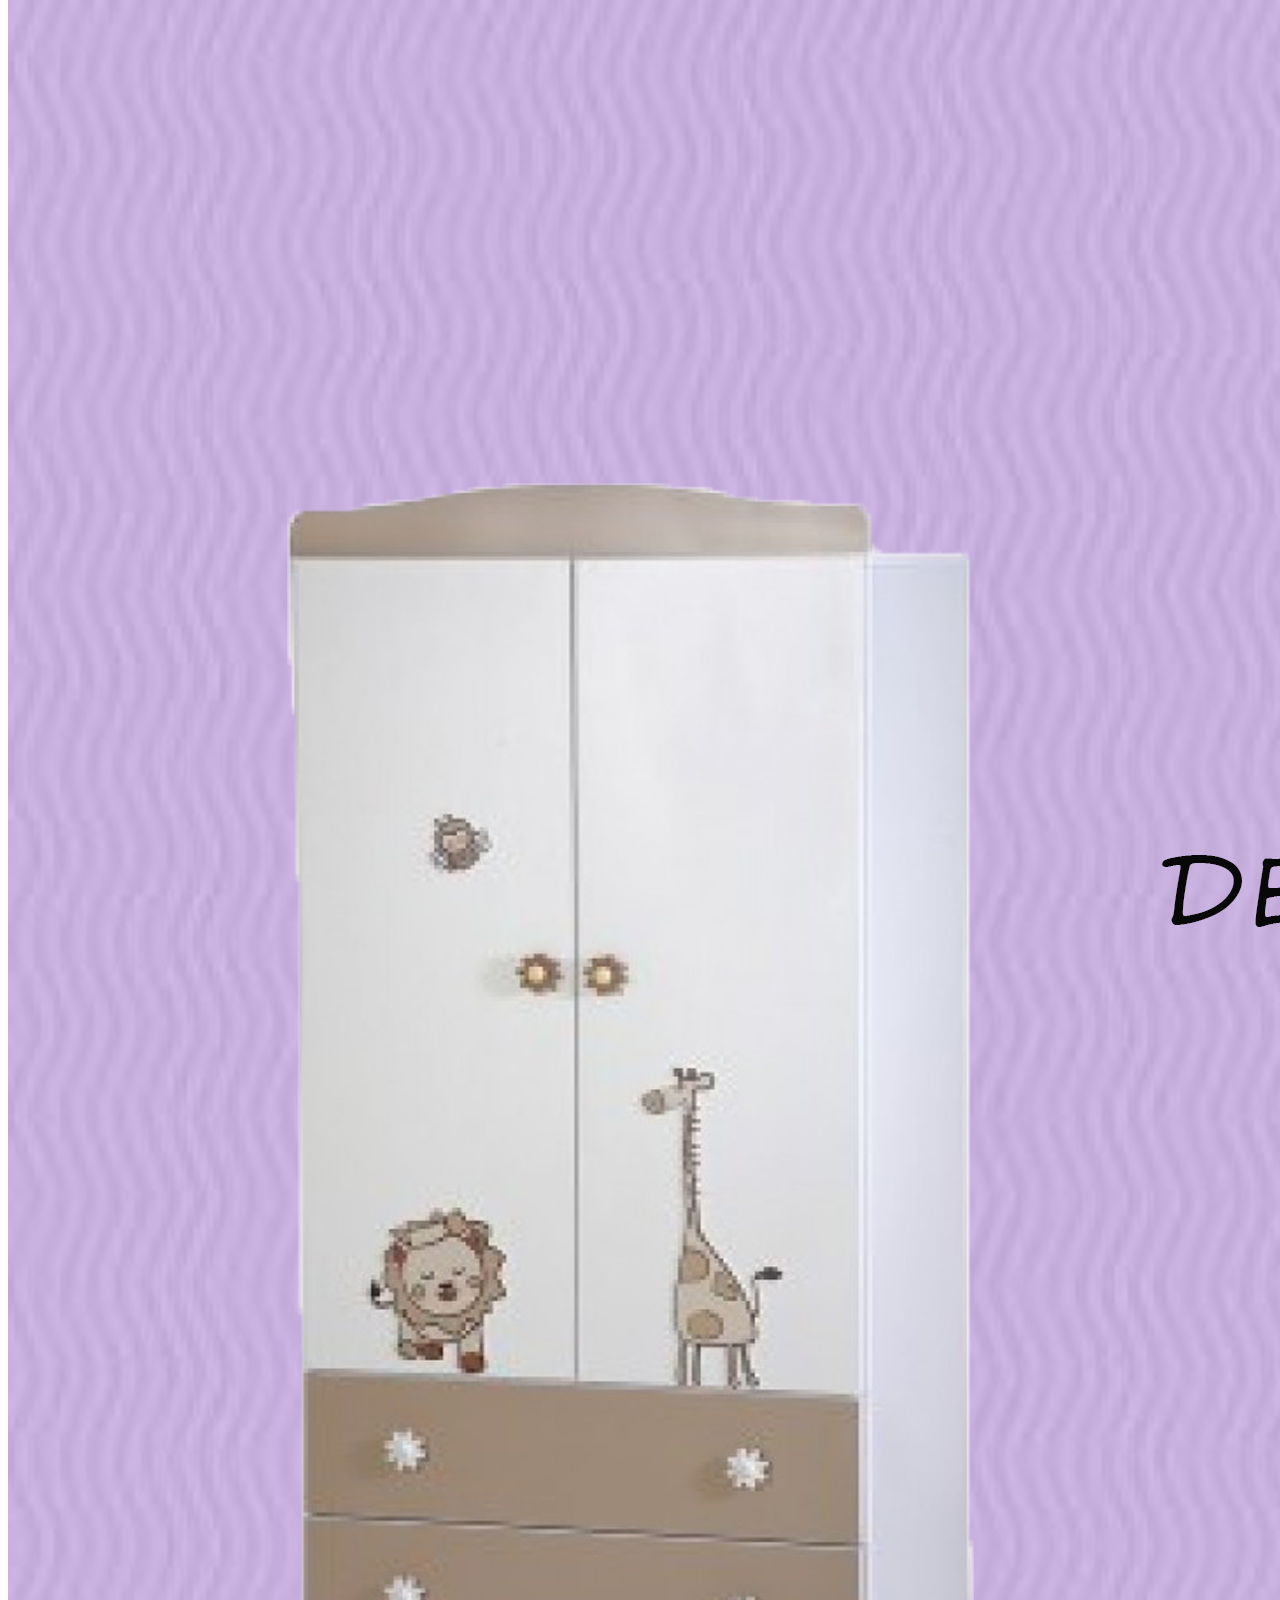
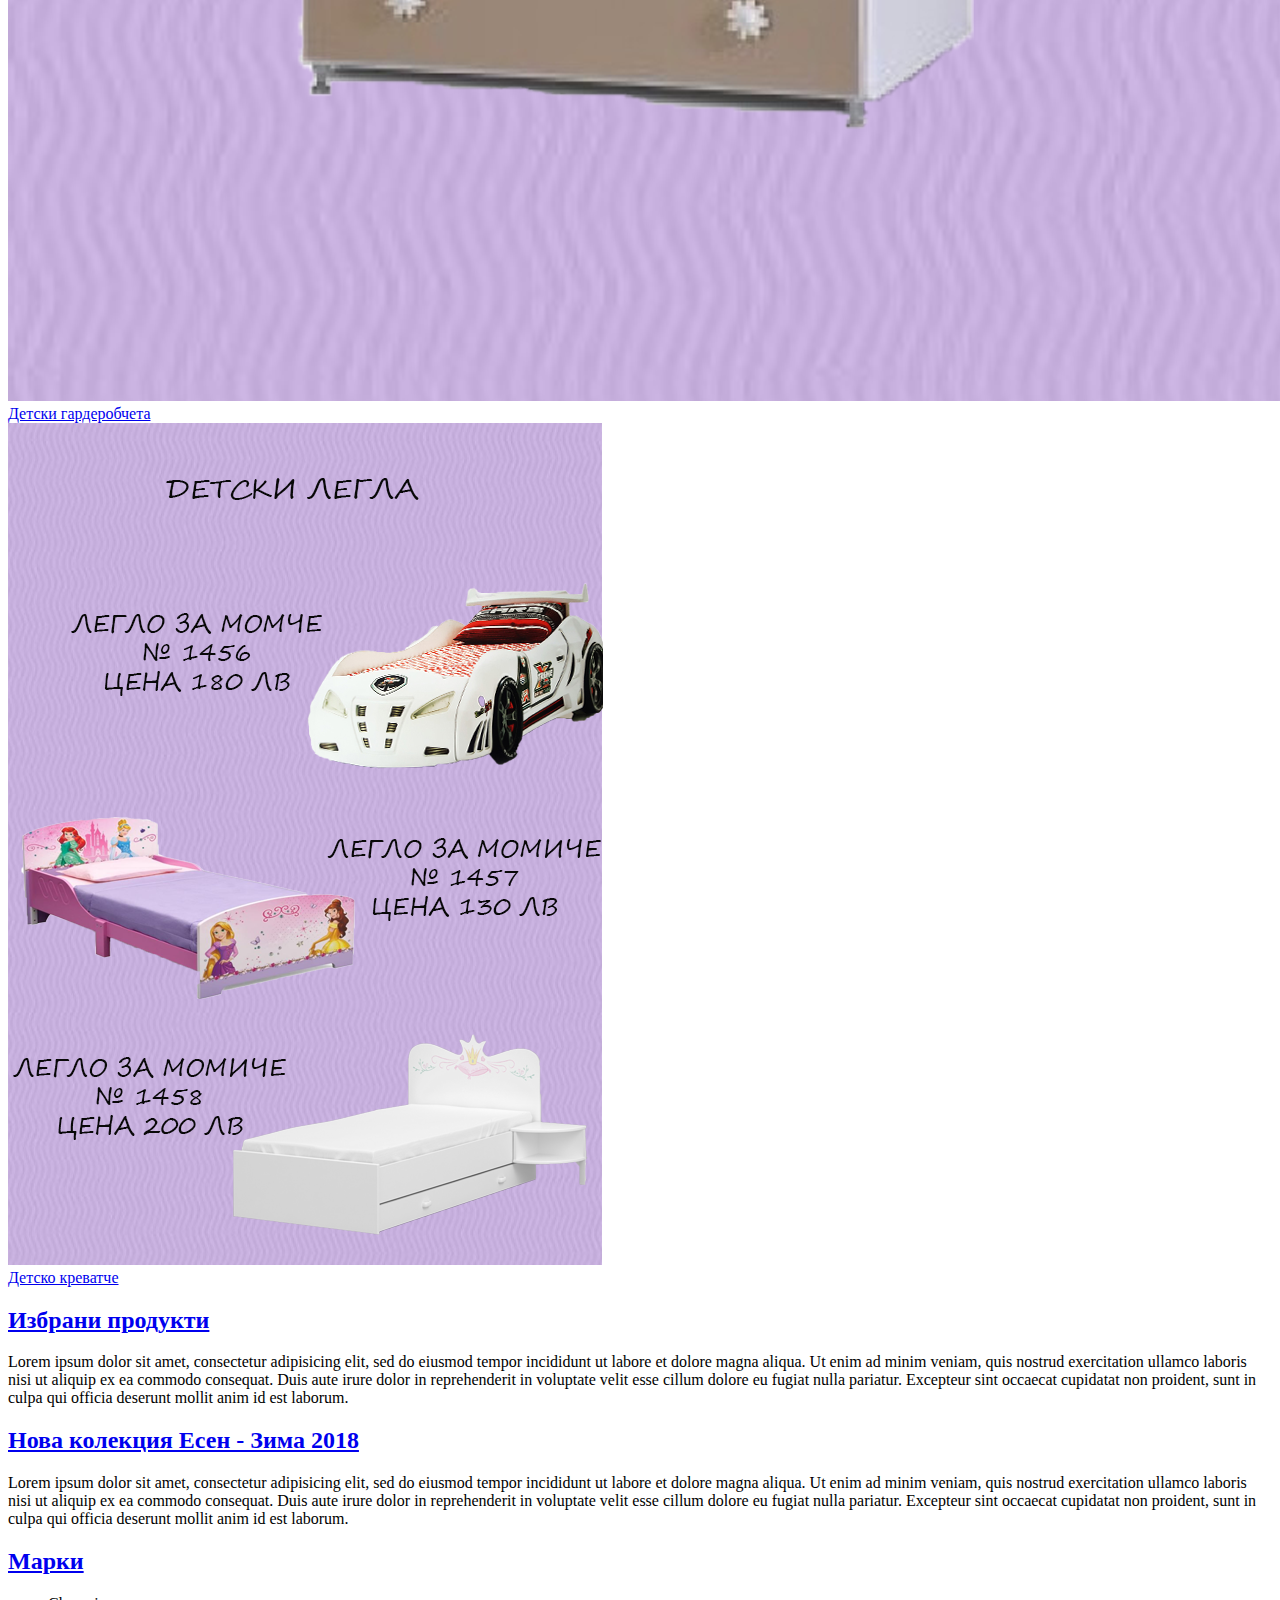
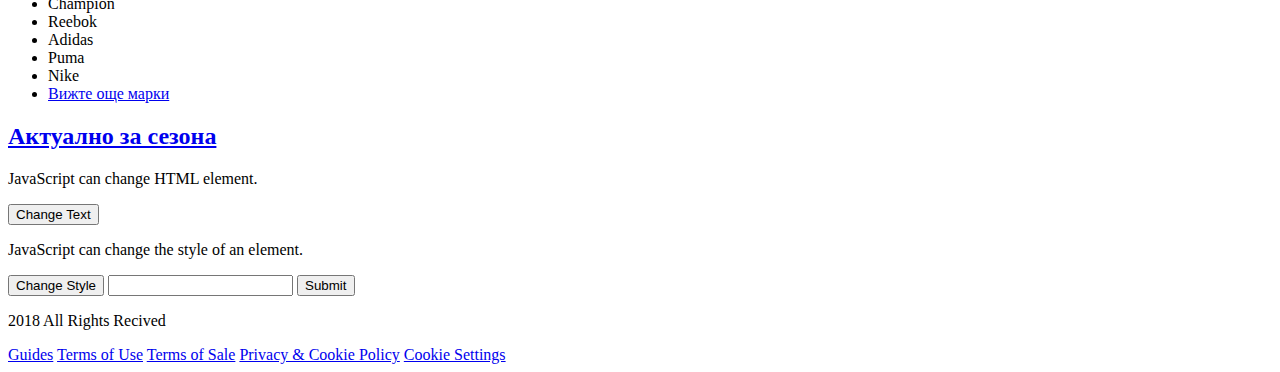
==== commit 58557e30: "RUP Changes." ====
--- a/index.htm
+++ b/index.htm
@@ -3,7 +3,7 @@
     <head>
         <meta charset="utf-8">
         <meta name="viewport" content="width=device-width, initial-scale=1">
-        <title>SPORT BG</title>
+        <title>Winnie the Pooh</title>
     	<link rel="stylesheet" href="Style.css"/>
     </head>
     <body>
@@ -14,7 +14,7 @@
                   <a href="#" aria-current="page">НАЧАЛО</a>
                 </li>
                 <li>
-                  <a href="#">ОФЕРТИ</a>
+                  <a href="Offers.htm">ОФЕРТИ</a>
                 </li>
                 <li>
                   <a href="Orders.htm">ПОРЪЧКИ</a>
@@ -26,45 +26,44 @@
           </nav>
       	</header>
         <div class="Header">
-                <h1 class="Title">Мечо Пух</h1>
         </div>
     	<div class="mainContent">
     		<div class="Content">
+          <article class="Two">
+              <header>
+                <h2><a href="#" title="Second post">Промоции</a></h2>
+              </header>
+         <p>Учебно-тренировъчна фирма "Мечо Пух" ООД е създадена през 2018 г. и симулира дейността на реално действащо предприятие, занимаващо се с продажба на детски стоки.</p>
+          </article>
           <header>
             <h2><a href="#" title="First post">ОФЕРТИ</a></h2>
           </header>
           <div class="Firstcontainer">
             <div class="container">
-              <img src="img\Детски колички.png" alt="Детски колички" class="image">
+              <img src="img\St.Valentine_1.jpg" alt="Свети Валентин" class="image">
               <div class="middle">
-                <a href="CatalogSports.htm">Детски колички</a>
+                <a href="Offers.htm">Свети Валентин</a>
               </div>
             </div>
             <div class="container">
-              <img src="img\Играчки за момче.png" alt="Играчки за момче" class="image">
+              <img src="img\BabyStroller_1.png" alt="Детски колички" class="image">
               <div class="middle">
-                <a href="CatalogSports.htm">Играчки за момче</a>
+                <a href="Offers.htm">Детски колички</a>
               </div>
             </div>
             <div class="container">
-              <img src="img\Детски дрехи момиче.png" alt="Детски дрехи момиче" class="image">
+              <img src="img\ChildWardrobe_1.png" alt="Детски гардеробчета" class="image">
               <div class="middle">
-                <a href="CatalogSports.htm">Детски дрехи момиче</a>
+                <a href="Offers.htm">Детски гардеробчета</a>
               </div>
             </div>
             <div class="container">
-              <img src="img\Детски дрехи момче.png" alt="Детски дрехи момче" class="image">
+              <img src="img\ChildBed_1.png" alt="Детско креватче" class="image">
               <div class="middle">
-                <a href="CatalogSports.htm">Детски дрехи момче</a>
+                <a href="Offers.htm">Детско креватче</a>
               </div>
             </div>
           </div>
-                <article class="Two">
-                    <header>
-                      <h2><a href="#" title="Second post">Промоции</a></h2>
-    				</header>
-    					 <p>Учебно-тренировъчна фирма "Мечо Пух" ООД е създадена през 2018 г. и симулира дейността на реално действащо предприятие, занимаващо се с продажба на детски стоки.</p>
-                </article>
                 <article class="Three">
                     <header>
     					             <h2><a href="#" title="Second post">Избрани продукти</a></h2>
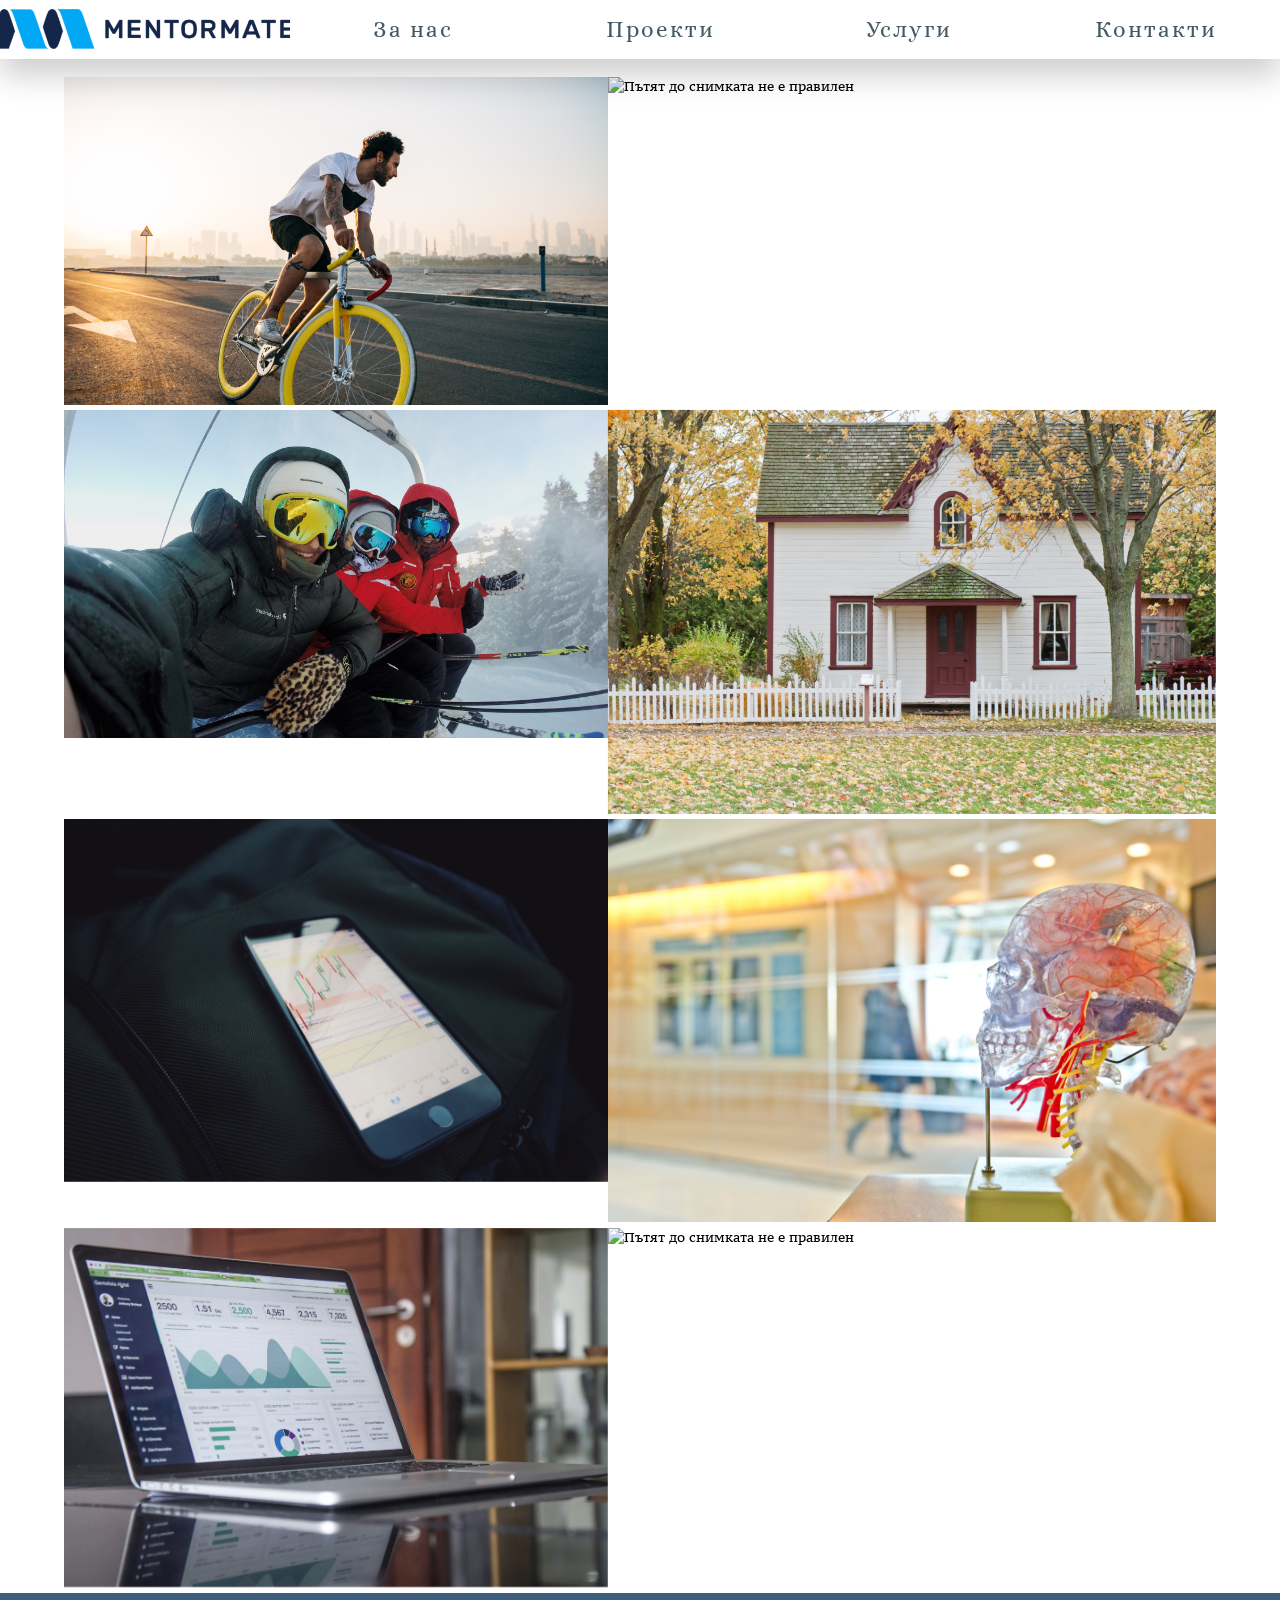
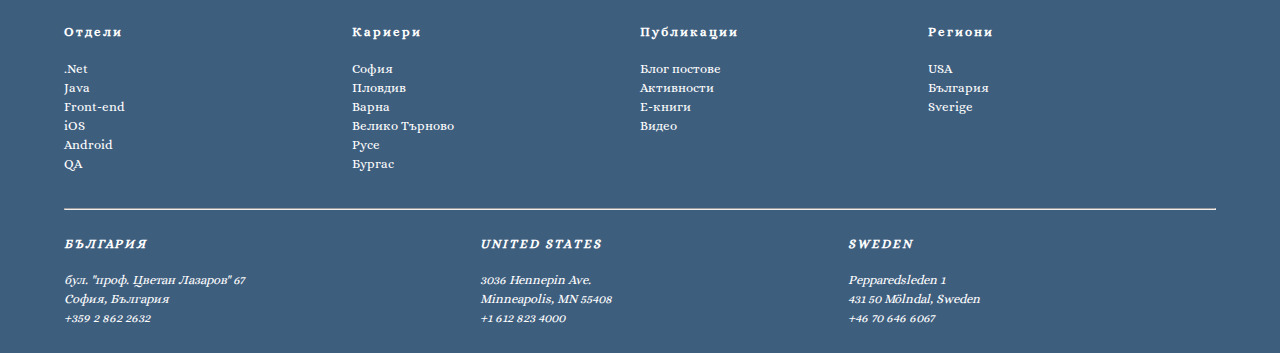
==== commit b0a36c5b: "Merge pull request #18 from LachezarDimitrov/Transform_pages" ====
--- a/index.htm
+++ b/index.htm
@@ -1,118 +1,162 @@
 <!DOCTYPE html>
 <html lang="bg" dir="ltr">
     <head>
-        <meta charset="utf-8">
-        <meta name="viewport" content="width=device-width, initial-scale=1">
-        <title>Winnie the Pooh</title>
-    	<link rel="stylesheet" href="Style.css"/>
+      <meta charset="utf-8">
+      <meta name="viewport" content="width=device-width, initial-scale=1">
+      <title>Начало - MentoMate България</title>
+      <link rel="stylesheet" href="Style.css"/>
+      <link href="https://fonts.googleapis.com/css?family=Alice" rel="stylesheet">
+      <link href="https://fonts.googleapis.com/css?family=Alice|PT+Serif+Caption" rel="stylesheet">
     </head>
     <body>
-      	<header class="mainHeader">
-          <nav id="primary-nav" aria-label="Main Navigation">
-              <ul class="container">
-                <li>
-                  <a href="#" aria-current="page">НАЧАЛО</a>
-                </li>
-                <li>
-                  <a href="Offers.htm">ОФЕРТИ</a>
-                </li>
-                <li>
-                  <a href="Orders.htm">ПОРЪЧКИ</a>
-                </li>
-                <li>
-                  <a href="Contact.htm">КОНТАКТИ</a>
-                </li>
-            </ul>
-          </nav>
-      	</header>
-        <div class="Header">
-        </div>
-    	<div class="mainContent">
-    		<div class="Content">
-          <article class="Two">
-              <header>
-                <h2><a href="#" title="Second post">Промоции</a></h2>
-              </header>
-         <p>Учебно-тренировъчна фирма "Мечо Пух" ООД е създадена през 2018 г. и симулира дейността на реално действащо предприятие, занимаващо се с продажба на детски стоки.</p>
-          </article>
-          <header>
-            <h2><a href="#" title="First post">ОФЕРТИ</a></h2>
-          </header>
-          <div class="Firstcontainer">
+        <section id="Header">
+            <header>
+              <nav>
+                  <a class="mentormate-logo" href="index.htm"></a>
+                  <ul>
+                      <li><a href="about.htm">За нас</a></li>
+                      <li><a href="#projects">Проекти</a></li>
+                      <li><a href="services.htm">Услуги</a></li>
+                      <li><a href="Contact.htm">Контакти</a></li>
+                  </ul>
+              </nav>
+              <div id="fixed-position"></div>
+            </header>
+        </section>
+        <section class="Media">
             <div class="container">
-              <img src="img\St.Valentine_1.jpg" alt="Свети Валентин" class="image">
-              <div class="middle">
-                <a href="Offers.htm">Свети Валентин</a>
-              </div>
+                <img src="img/16-03-2017-1.jpg" alt="Пътят до снимката не е правилен" class="image">
+                <div class="middle">
+                    <a href="projects.htm">ПРОЕКТ</a>
+                    <a href="Offers.htm"><h3>blackriver</h3></a>
+                    <p>Изградихме платформа за любителите на колоезденето, която им позволява не сам да създават и проследяват маршрути, но и да споделят истории помежду си.</p>
+                    <a href="#">НАУЧЕТЕ ПОВЕЧЕ</a>
+                </div>
             </div>
             <div class="container">
-              <img src="img\BabyStroller_1.png" alt="Детски колички" class="image">
-              <div class="middle">
-                <a href="Offers.htm">Детски колички</a>
-              </div>
+                <img src="img/16-03-2017-2.jpg" alt="Пътят до снимката не е правилен" class="image">
+                <div class="middle">
+                    <a href="projects.htm">ПРОЕКТ</a>
+                    <a href="Offers.htm"><h3>FOSS Swim School</h3></a>
+                    <p>Изградихме дигитална платформа, чрез която да улесним процеса на регистрация за обучения по плуване, събирането на обратна връзка, като същевременно увеличихме ангажираността на клиентите.</p>
+                    <a href="#">НАУЧЕТЕ ПОВЕЧЕ</a>
+                </div>
             </div>
             <div class="container">
-              <img src="img\ChildWardrobe_1.png" alt="Детски гардеробчета" class="image">
-              <div class="middle">
-                <a href="Offers.htm">Детски гардеробчета</a>
-              </div>
+                <img src="img/blazer-mid-vintage.jpg" alt="Пътят до снимката не е правилен" class="image">
+                <div class="middle">
+                    <a href="projects.htm">ПРОЕКТ</a>
+                    <a href="Offers.htm"><h3>The Great Northern</h3></a>
+                    <p>За някои хора зимата не е най-приятния сезон, но не и за тези в Минесота. Помогнахме на The Great Northern да разработи уебсайт, който сближава хората през най-студеното време на годината.</p>
+                    <a href="#">НАУЧЕТЕ ПОВЕЧЕ</a>
+                </div>
             </div>
             <div class="container">
-              <img src="img\ChildBed_1.png" alt="Детско креватче" class="image">
-              <div class="middle">
-                <a href="Offers.htm">Детско креватче</a>
-              </div>
+                <img src="img/167099-unsplash.jpg" alt="Пътят до снимката не е правилен" class="image">
+                <div class="middle">
+                    <a href="projects.htm">НЕДВИЖИМИ ИМОТИ</a>
+                    <a href="Offers.htm"><h3>Homes for Heroes®</h3></a>
+                    <p>Изградихме дигитална платформа за Homes for Heroes®, която помага на хора с професии от обществено значение да купуват, продават и финансират домовете си изгодно.</p>
+                    <a href="#">НАУЧЕТЕ ПОВЕЧЕ</a>
+                </div>
             </div>
-          </div>
-                <article class="Three">
-                    <header>
-    					             <h2><a href="#" title="Second post">Избрани продукти</a></h2>
-                    </header>
-    					           <p>Lorem ipsum dolor sit amet, consectetur adipisicing elit, sed do eiusmod tempor incididunt ut labore et dolore magna aliqua. Ut enim ad minim veniam, quis nostrud exercitation ullamco laboris nisi ut aliquip ex ea commodo consequat. Duis aute irure dolor in reprehenderit in voluptate velit esse cillum dolore eu fugiat nulla pariatur. Excepteur sint occaecat cupidatat non proident, sunt in culpa qui officia deserunt mollit anim id est laborum.</p>
-                </article>
-                <article class="Four">
-                    <header>
-    					<h2><a href="#" title="Second post">Нова колекция Есен - Зима 2018</a></h2>
-    				</header>
-    					<p>Lorem ipsum dolor sit amet, consectetur adipisicing elit, sed do eiusmod tempor incididunt ut labore et dolore magna aliqua. Ut enim ad minim veniam, quis nostrud exercitation ullamco laboris nisi ut aliquip ex ea commodo consequat. Duis aute irure dolor in reprehenderit in voluptate velit esse cillum dolore eu fugiat nulla pariatur. Excepteur sint occaecat cupidatat non proident, sunt in culpa qui officia deserunt mollit anim id est laborum.</p>
-                </article>
-                <article class="Five">
-                    <header>
-    					<h2><a href="#" title="Second post">Марки</a></h2>
-    				</header>
-                    <ul>
-                        <li>Champion</li>
-                        <li>Reebok</li>
-                        <li>Adidas</li>
-                        <li>Puma</li>
-                        <li>Nike</li>
-                        <li><a href="CatalogBrands.htm">Вижте още марки</a></li>
-                    </ul>
-                </article>
-                <article class="Six">
-                  <header>
-    					             <h2><a href="#" title="Second post">Актуално за сезона</a></h2>
-                  </header>
-                          <p id="demo">JavaScript can change HTML element.</p>
-                          <button type="button" name="button" onclick="ChangeText()">Change Text</button>
-                          <p id="style">JavaScript can change the style of an element.</p>
-                          <button type="button" name="button" onclick="ChangeStyle()">Change Style</button>
-
-
-                          <input id="number">
-                          <button type="button" name="button" onclick="numberValidation()">Submit</button>
-                          <p id="num"></p>
-                </article>
-    		</div>
-    	</div>
-    	<footer class="mainFooter">
-          <p>2018 All Rights Recived</p>
-          <a href="#">Guides</a>
-          <a href="#">Terms of Use</a>
-          <a href="#">Terms of Sale</a>
-          <a href="#">Privacy & Cookie Policy</a>
-          <a href="#">Cookie Settings</a>
-    	</footer>
-      <script src="Contact.js"></script>
+            <div class="container">
+                <img src="img/540442-unsplash.jpg" alt="Пътят до снимката не е правилен" class="image">
+                <div class="middle">
+                    <a href="projects.htm">ТЪРГОВИЯ</a>
+                    <a href="Offers.htm"><h3>InboxDollars</h3></a>
+                    <p>Нашият екип създаде native iOS и Android приложения, за да подобри дигиталното присъствие на InboxDollars и да предостави повече възможности на потребителите да осигуряват приходи от любимите си онлайн активности </p>
+                    <a href="#">НАУЧЕТЕ ПОВЕЧЕ</a>
+                </div>
+            </div>
+            <div class="container">
+                <img src="img/60373-unsplash.jpg" alt="Пътят до снимката не е правилен" class="image">
+                <div class="middle">
+                    <a href="projects.htm">ОБРАЗОВАНИЕ</a>
+                    <a href="Offers.htm"><h3>Adventium Labs</h3></a>
+                    <p>Създадохме iPad приложение, което да представи сложните концепции в невронауките под формата на игри и така да подобри сътрудничеството и ангажираността между учениците в класните стаи.</p>
+                    <a href="#">НАУЧЕТЕ ПОВЕЧЕ</a>
+                </div>
+            </div>
+            <div class="container">
+                <img src="img/84523-unsplash.jpg" alt="Пътят до снимката не е правилен" class="image">
+                <div class="middle">
+                    <a href="projects.htm">ФИНАНСИ</a>
+                    <a href="Offers.htm"><h3>WeVest</h3></a>
+                    <p>WeVest си представяха инструмент, който да може да предостави изчислителната, прогностичната и организационната мощ на финансовия консултант в ръцете на всеки потребител.</p>
+                    <a href="#">НАУЧЕТЕ ПОВЕЧЕ</a>
+                </div>
+            </div>
+            <div class="container">
+                <img src="img/165365-unsplash.jpg" alt="Пътят до снимката не е правилен" class="image">
+                <div class="middle">
+                    <a href="projects.htm">НЕДВИЖМИ ИМОТИ</a>
+                    <a href="Offers.htm"><h3>Twin Cities Outdoor Services</h3></a>
+                    <p>Изградихме облачно решение, благодарение на което недвижимите имоти се управляват централизирано. .</p>
+                    <a href="#">НАУЧЕТЕ ПОВЕЧЕ</a>
+                </div>
+            </div>
+        </section>
+        </section>
+        <section id="Footer">
+            <footer>
+                <section class="links">
+                    <div id="Departments">
+                        <h4>Отдели</h4>
+                        <ul>
+                            <li>.Net</li>
+                            <li>Java</li>
+                            <li>Front-end</li>
+                            <li>iOS</li>
+                            <li>Android</li>
+                            <li>QA</li>
+                        </ul>
+                    </div>
+                    <div id="Careers">
+                        <h4>Кариери</h4>
+                        <ul>
+                            <li>София</li>
+                            <li>Пловдив</li>
+                            <li>Варна</li>
+                            <li>Велико Търново</li>
+                            <li>Русе</li>
+                            <li>Бургас</li>
+                        </ul>
+                    </div>
+                    <div id="Publications">
+                        <h4>Публикации</h4>
+                        <ul>
+                            <li>Блог постове</li>
+                            <li>Активности</li>
+                            <li>Е-книги</li>
+                            <li>Видео</li>
+                        </ul>
+                    </div>
+                    <div id="Regions">
+                        <h4>Региони</h4>
+                        <ul>
+                            <li>USA</li>
+                            <li>България</li>
+                            <li>Sverige</li>
+                        </ul>
+                    </div>
+                </section>
+                <hr>
+                <section class="address">
+                    <address>
+                        <h4>БЪЛГАРИЯ</h4>
+                        <p>бул. "проф. Цветан Лазаров" 67<br>София, България<br>+359 2 862 2632</p>
+                    </address>
+                    <address>
+                        <h4>UNITED STATES</h4>
+                        <p>3036 Hennepin Ave.<br>Minneapolis, MN 55408<br>+1 612 823 4000</p>
+                    </address>
+                    <address>
+                        <h4>SWEDEN</h4>
+                        <p>Pepparedsleden 1<br>431 50 Mölndal, Sweden<br>+46 70 646 6067</p>
+                    </address>
+                </section>
+            </footer>
+        <script src="Contact.js"></script>
     </body>
 </html>
--- a/Style.css
+++ b/Style.css
@@ -0,0 +1,327 @@
+:root {
+	--primary-color: white;
+	--text: #455963;
+	--hover: black;
+    --footer: #3e5e7e;
+}
+
+body {
+    color: var(--hover);
+    background-color: var(--primary-color);
+    width: 100%;
+    margin: 0;
+    font-size: 1vw;
+    font-family: 'PT Serif Caption', serif;
+	line-height: 1.5;
+	text-align: left;
+}
+
+a {
+    font-size: 1.8vw;
+    letter-spacing: 2px;
+    text-decoration:none;
+}
+
+a:link, a:visited {
+	color: var(--text);
+}
+
+a:hover, a:active {
+	color: var(--text);
+}
+
+h1, h2, h3, h5, h6 {
+    margin: 0;
+    background-color: var(--text);
+}
+
+h4 {
+    letter-spacing: 2px;
+}
+
+ul {
+    list-style: none;
+    padding: 0;
+	margin: 0;
+}
+
+.mentormate-logo {
+    background-image: url('img/mentormate-logo.png');
+    background-repeat: no-repeat;
+    background-size: auto 90%;
+    background-position: center;
+}
+
+nav {
+    z-index: 1;
+    font-family: 'Alice', serif;
+	background-color: var(--primary-color);
+	position: fixed;
+	width: 100%;
+    display: grid;
+    grid-template-areas: '. nav nav nav';
+    box-shadow: 0px 16px 32px 0px rgba(0,0,0,0.2);
+}
+
+Header nav ul {
+	grid-template-columns: repeat(auto-fit, minmax(91px, 1fr));
+	display: grid;
+	align-content: center;
+    grid-area: nav;
+}
+
+Header nav ul li {
+	text-align: center;
+	display: inline;
+	list-style: none;
+}
+
+Header nav a:link {
+	display: inline-block;
+	padding: 5% 20%;
+}
+
+Header nav a:hover, .mainHeader nav a:active, .mainHeader nav .active a:link, .mainHeader nav .active a:visited {
+	color: var(--hover);
+	text-shadow: none;
+}
+
+#fixed-position {
+    background-color: var(--primary-color);
+    padding: 3%;
+
+}
+
+.Post {
+	line-height: 25px;
+	border-radius: 5px;
+	-noz-border-radius: 5px;
+	-wedkit-border-radius: 5px;
+}
+
+.Media {
+	padding: 0 5%;
+	display: grid;
+	grid-template-columns: auto auto;
+}
+
+.container {
+  position: relative;
+}
+
+.container img {
+	width: 100%;
+	height: auto;
+}
+
+.image {
+  opacity: 1;
+  transition: 1s ease;
+  backface-visibility: hidden;
+}
+
+.middle {
+    transition: .8s ease;
+    opacity: 0;
+  position: absolute;
+  top: 50%;
+  left: 50%;
+  transform: translate(-50%, -50%);
+  -ms-transform: translate(-50%, -50%);
+  text-align: center;
+}
+
+.container:hover .image {
+  opacity: 0.3;
+}
+
+.container:hover .middle {
+  opacity: 1;
+}
+
+.middle a {
+  background-color: #4CAF50;
+  color: white;
+  font-size: 1.5vw;
+}
+
+footer {
+    font-family: 'Alice', serif;
+    background-color: var(--footer);
+    color: var(--primary-color);
+	text-align: left;
+	list-style: none;
+	padding: 1% 5%;
+	margin: 0;
+}
+
+footer a:hover, footer a:active {
+    color: var(--primary-color);
+}
+
+footer a:link, footer a:visited {
+    color: var(--primary-color);
+}
+
+.links {
+    display: grid;
+    grid-template-columns: repeat(auto-fit, minmax(91px, 1fr));
+    align-content: center;
+    margin-bottom: 3%;
+}
+
+.address {
+    display: grid;
+    grid-template-columns: auto auto auto;
+}
+
+/* Style of the Contact form*/
+#OrdersTittle {
+	background-color: pink;
+	grid-area: top_left;
+	margin: 0;
+	padding: 20%;
+}
+
+#OrdersBackground { grid-area: right; }
+
+.ContactBody {
+	background-color: white;
+	max-height: 720px;
+	max-width: 1580px;
+	overflow-x: hidden;
+	overflow-y: hidden;
+	font-size: 13px;
+	font-style: Verdana, Tahoma, sans-serif;
+	display: grid;
+	grid-template-areas:
+	'top_left right'
+	'left right';
+}
+
+.form {
+	padding: 10%;
+	background-color: pink;
+	grid-area: left;
+}
+
+input, textarea {
+	padding: 10px;
+	border: 1px solid #E5E5E5;
+	width: 200px;
+	color: gray;
+	box-shadow: rgba(0, 0, 0, 0.1) 0px 0px 8px;
+	-moz-box-shadow: rgba(0, 0, 0, 0.1) 0px 0px 8px;
+	-webkit-box-shadow: rgba(0, 0, 0, 0.1) 0px 0px 8px;
+}
+
+textarea {
+	width: 400px;
+	max-width: 400px;
+	min-width: 400px;
+	height: 150px;
+	min-height: 50px;
+	max-height: 500px;
+	line-height: 18px;
+}
+
+input:hover, textarea:hover, input:focus, textarea:focus {
+	border-color: 1px solid #C9C9C9;
+	box-shadow: rgba(0, 0, 0, 0.2) 0px 0px 8px;
+	-moz-box-shadow: rgba(0, 0, 0, 0.2) 0px 0px 8px;
+	-webkit-box-shadow: rgba(0, 0, 0, 0.2) 0px 0px 8px;
+}
+
+.form label {
+	margin-left: 10px;
+	color: gray;
+}
+
+.submit input {
+	width: 100px;
+	height: 40px;
+	background-color: #474E69;
+	color: #FFF;
+	border-radius: 3px;
+	-moz-border-radius: 3px;
+	-webkit-border-radius: 3px;
+}
+
+.submit input:hover {
+	box-shadow: rgba(255, 255, 255, 0.2) 0px 0px 8px;
+	-moz-box-shadow: rgba(255, 255, 255, 0.2) 0px 0px 8px;
+	-webkit-box-shadow: rgba(255, 255, 255, 0.2) 0px 0px 8px;
+	background-color: #585d73;
+}
+
+#OrdersBackground { width: 100%; }
+/*END Style of the contact form */
+
+@media only screen and (min-width: 150px) and (max-width: 1000px)
+{
+    body {
+        font-size: 2.5vw;
+    }
+
+    a {
+        font-size: 4vw;
+    }
+
+    .mentormate-logo {
+        width: 100%;
+        padding: 0;
+        margin: 0;
+    }
+
+    nav {
+        display: block;
+        /* grid-template-areas: '';
+        grid-template-columns: auto; */
+        position: static;
+        box-shadow: 0px 16px 32px 0px rgba(0,0,0,0.2);
+    }
+
+    Header nav ul {
+        grid-template-columns: auto auto;
+        padding-left: 0;
+        line-height: 0;
+    }
+
+    Header nav a:link {
+    padding: 7% 0%;
+    }
+
+    #fixed-position {
+        padding: 0;
+    }
+
+    .Media {
+    	grid-template-columns: auto;
+        padding: 0;
+    }
+
+    .middle {
+        background-color: 
+        opacity: 1;
+    }
+
+    .image {
+        opacity: 0.6;
+    }
+
+    .container:hover .image {
+        opacity: 1;
+    }
+
+	.Firstcontainer {
+		display: grid;
+		grid-template-columns: auto auto auto;
+	}
+
+    footer {
+        padding: 1% 1%;
+        text-align: center;
+    }
+}
+
+@media only screen and (min-width: 150px) and (max-width: 1580px)
